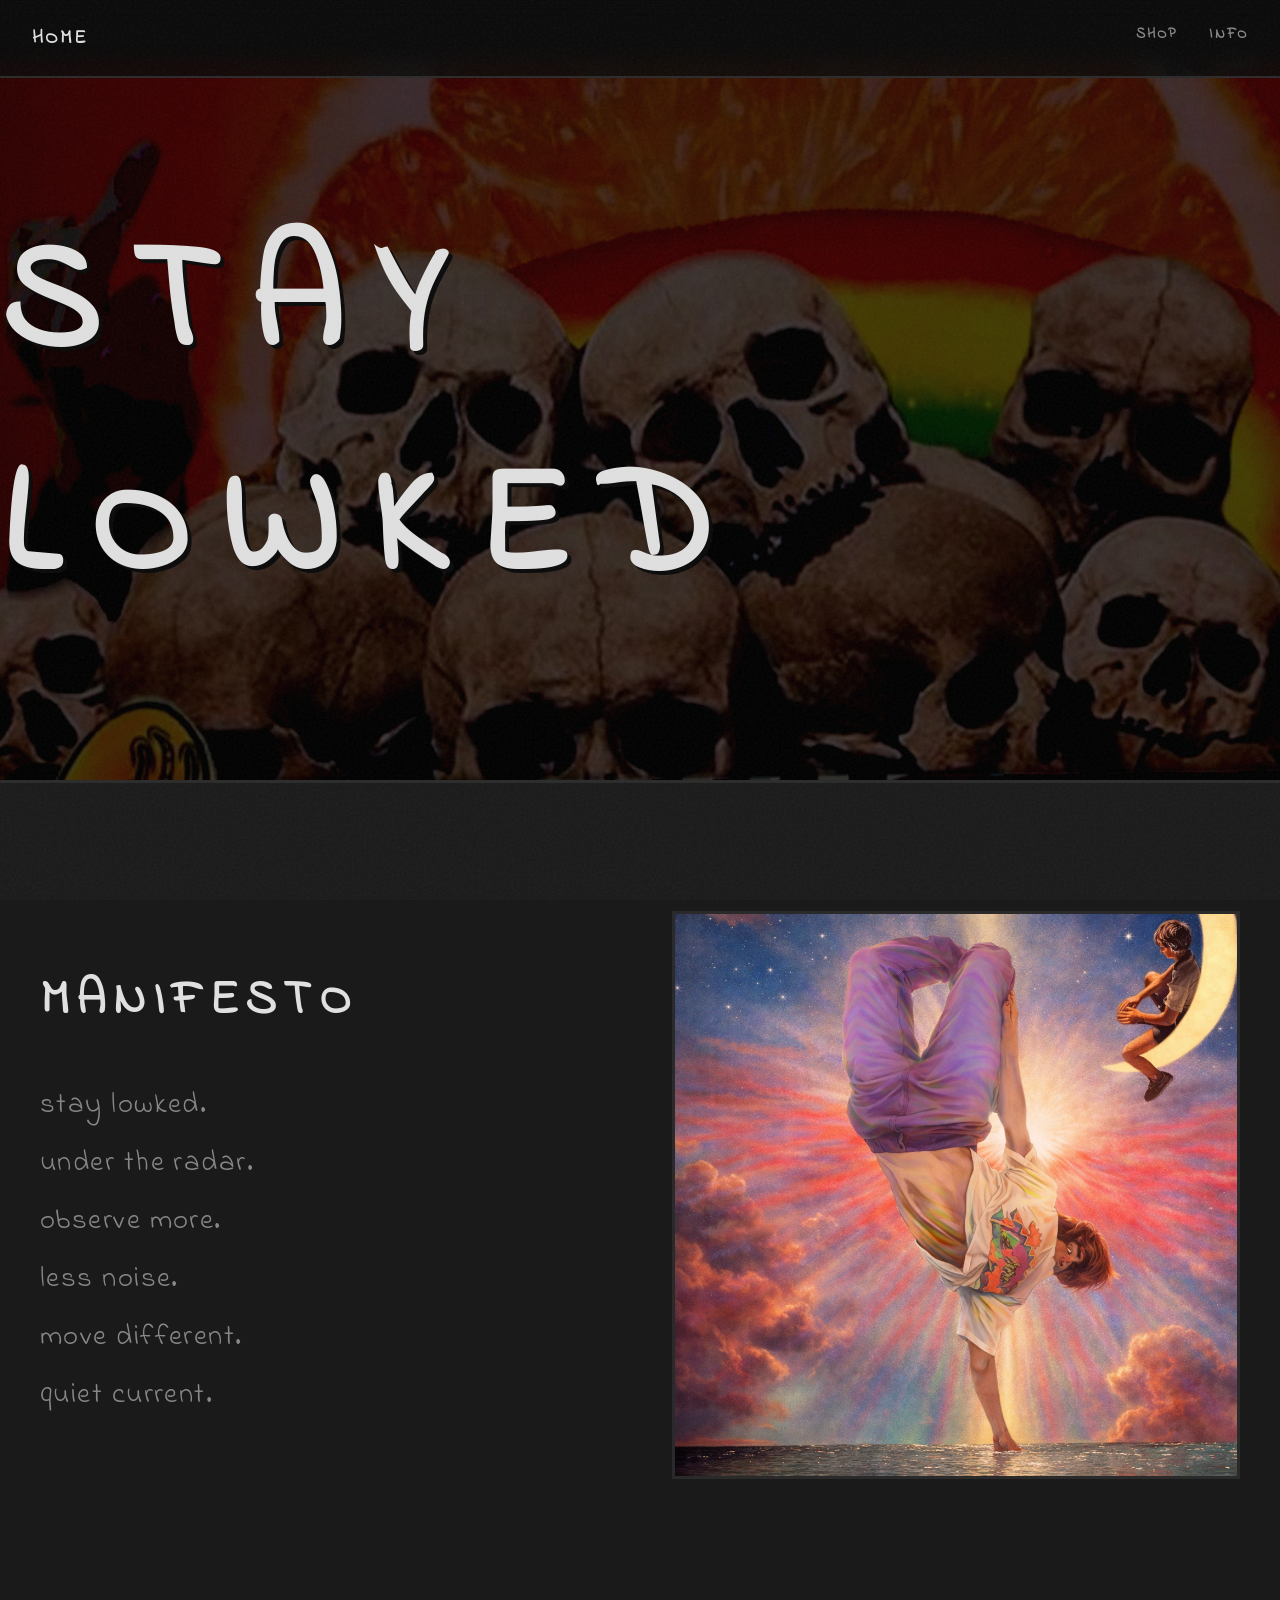
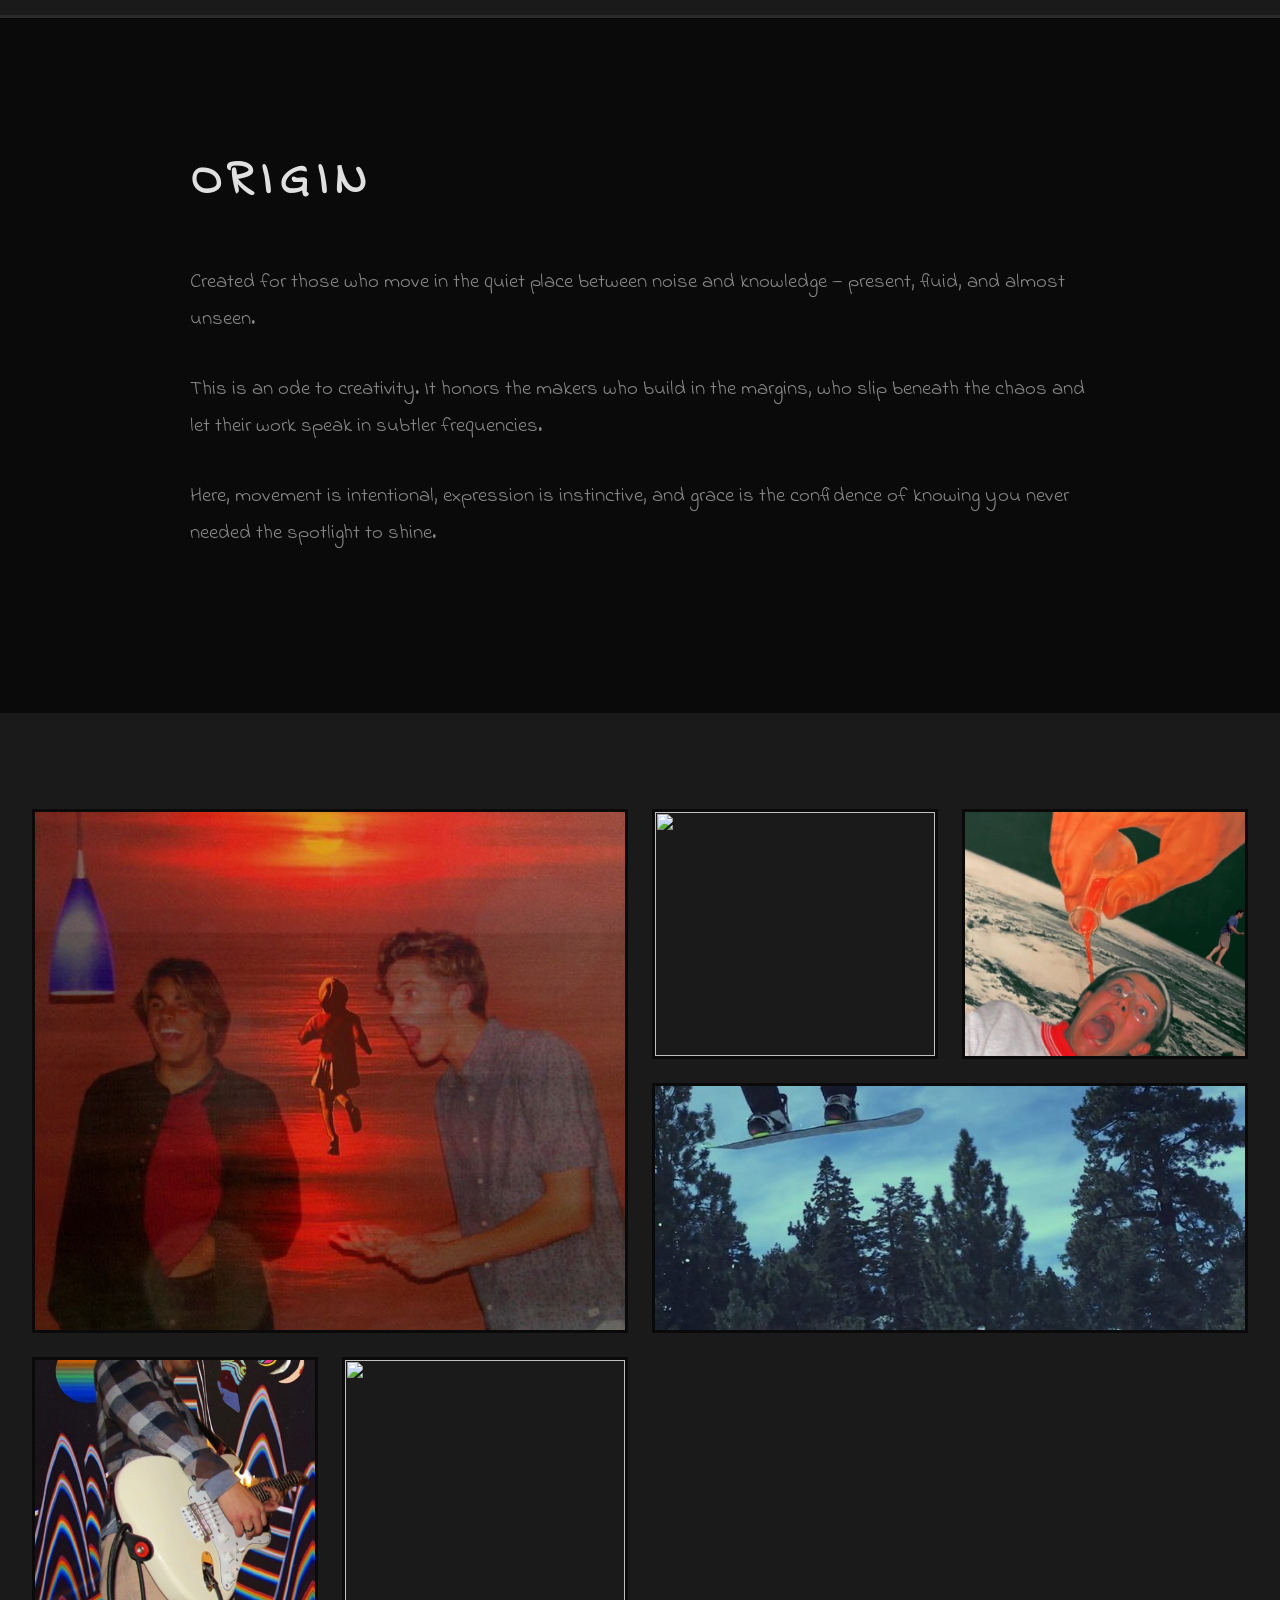
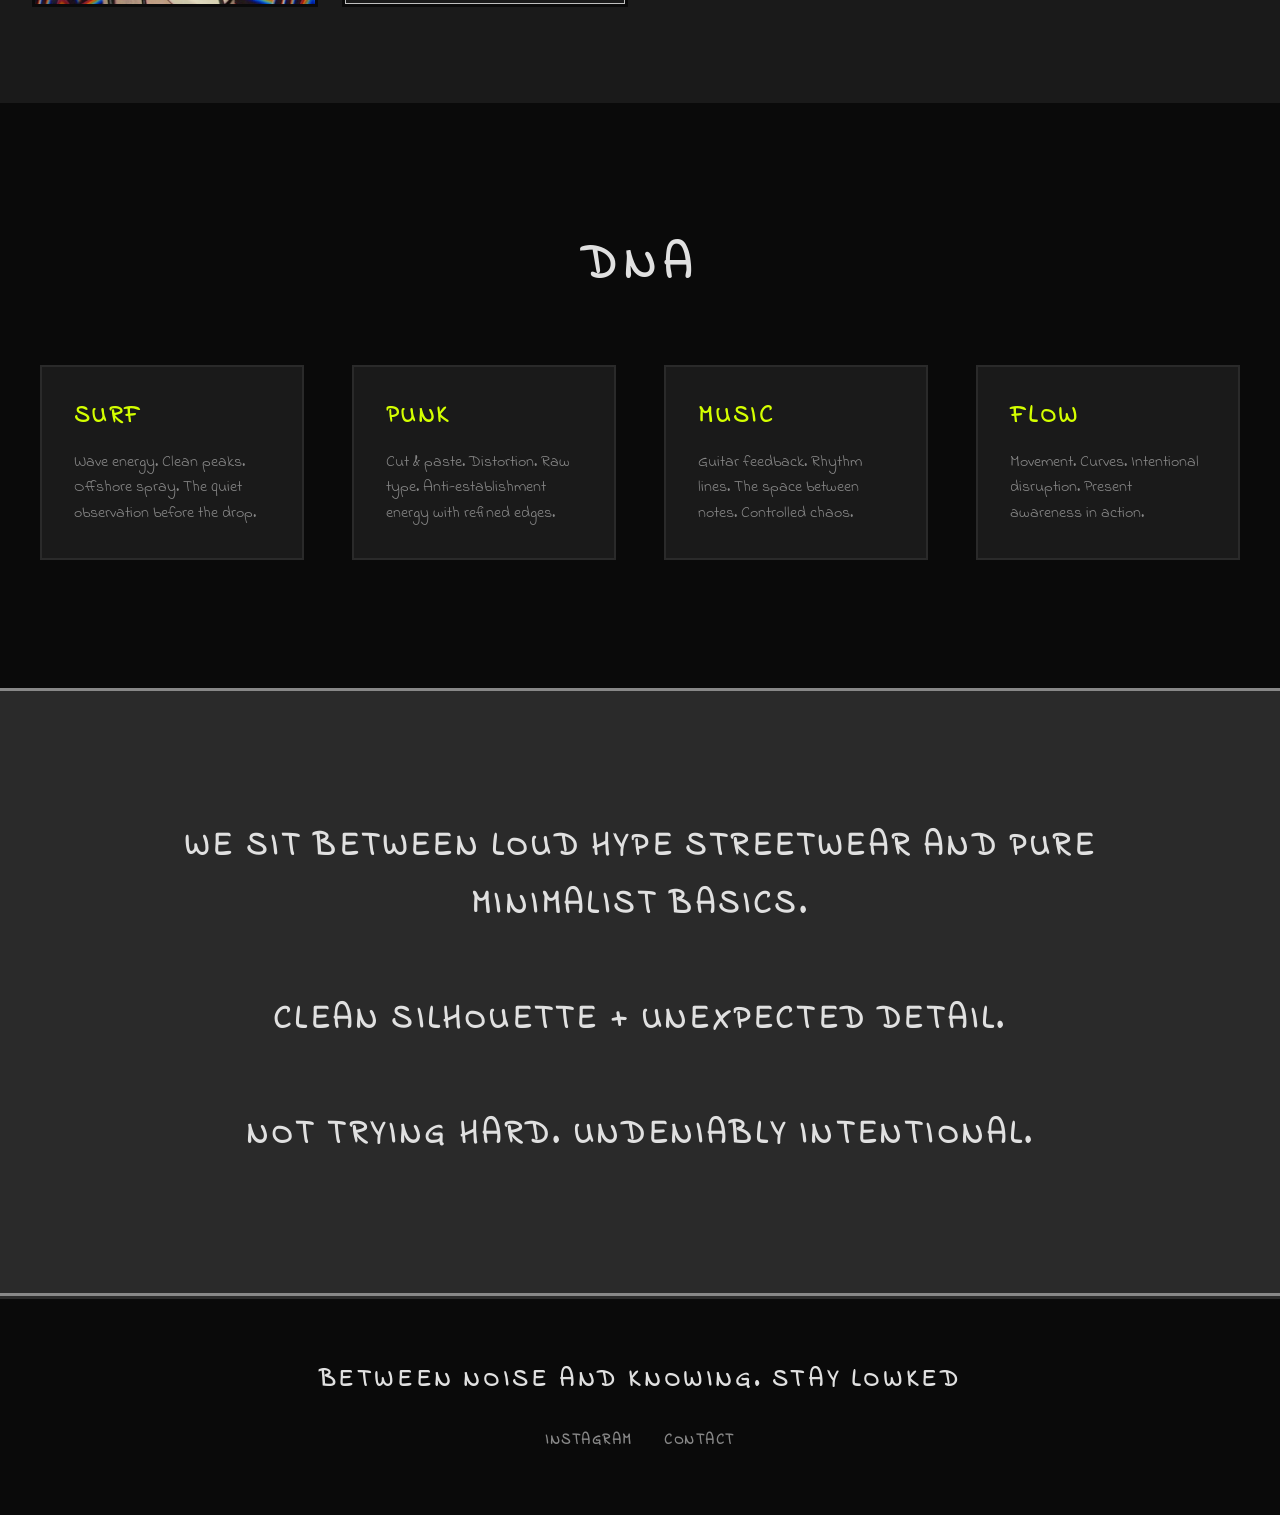
==== about.html @ 25525f2d "your message here" ====
<!DOCTYPE html>
<html lang="en">
<head>
    <meta charset="UTF-8">
    <meta name="viewport" content="width=device-width, initial-scale=1.0">
    <title>INFO | SLIGHTLY LOWKED</title>
    <link rel="stylesheet" href="style.css">
</head>
<body class="dark">
    <div class="noise"></div>

    <!-- Nav -->
    <nav class="nav-brutal">
        <a href="index.html" class="nav-home">HOME</a>
        <div class="nav-links-brutal">
            <a href="shop.html">SHOP</a>
            <a href="about.html">INFO</a>
        </div>
    </nav>

    <!-- About Hero with Graphics -->
    <section class="about-hero-brutal">
        <div class="about-graphic-layer">
            <img src="images/SLIGHTLYLOWKEDSTICKER.jpg" alt="">
        </div>
        <div class="about-hero-text">
            <h1>STAY LOWKED</h1>
        </div>
    </section>

    <!-- Manifesto Section -->
    <section class="manifesto-brutal">
        <div class="manifesto-grid">
            <div class="manifesto-text">
                <h2>MANIFESTO</h2>
                <div class="manifesto-lines">
                    <p>stay lowked.</p>
                    <p>under the radar.</p>
                    <p>observe more.</p>
                    <p>less noise.</p>
                    <p>move different.</p>
                    <p>quiet current.</p>
                </div>
            </div>
            <div class="manifesto-graphic">
                <img src="images/lowked_graphic2.png" alt="">
            </div>
        </div>
    </section>

    <!-- Origin Story -->
    <section class="origin-brutal">
        <div class="origin-content">
            <h2>ORIGIN</h2>
            <p>Created for those who move in the quiet place between noise and knowledge — present, fluid, and almost unseen.</p>
            <p>This is an ode to creativity. It honors the makers who build in the margins, who slip beneath the chaos and let their work speak in subtler frequencies.</p>
            <p>Here, movement is intentional, expression is instinctive, and grace is the confidence of knowing you never needed the spotlight to shine.</p>
        </div>
    </section>

    <!-- Collage Chaos -->
    <section class="collage-chaos">
        <div class="collage-brutal-grid">
            <div class="collage-brutal-item large">
                <img src="images/LOWKED_Graphic3.jpg" alt="">
            </div>
            <div class="collage-brutal-item">
                <img src="images/LOWKED_graphic4_.jpg" alt="">
            </div>
            <div class="collage-brutal-item">
                <img src="images/LOWKED_graphic5.png" alt="">
            </div>
            <div class="collage-brutal-item wide">
                <img src="images/LOWKED_graphic6.jpg" alt="">
            </div>
            <div class="collage-brutal-item">
                <img src="images/LOWKED_graphic7.jpg" alt="">
            </div>
            <div class="collage-brutal-item">
                <img src="images/LOWKED_graphic1_5.png" alt="">
            </div>
        </div>
    </section>

    <!-- DNA Section -->
    <section class="dna-brutal">
        <div class="dna-content">
            <h2>DNA</h2>
            <div class="dna-grid">
                <div class="dna-item">
                    <h3>SURF</h3>
                    <p>Wave energy. Clean peaks. Offshore spray. The quiet observation before the drop.</p>
                </div>
                <div class="dna-item">
                    <h3>PUNK</h3>
                    <p>Cut & paste. Distortion. Raw type. Anti-establishment energy with refined edges.</p>
                </div>
                <div class="dna-item">
                    <h3>MUSIC</h3>
                    <p>Guitar feedback. Rhythm lines. The space between notes. Controlled chaos.</p>
                </div>
                <div class="dna-item">
                    <h3>FLOW</h3>
                    <p>Movement. Curves. Intentional disruption. Present awareness in action.</p>
                </div>
            </div>
        </div>
    </section>

    <!-- Positioning -->
    <section class="positioning-brutal">
        <div class="positioning-content">
            <p class="positioning-statement">
                WE SIT BETWEEN LOUD HYPE STREETWEAR AND PURE MINIMALIST BASICS.<br><br>
                CLEAN SILHOUETTE + UNEXPECTED DETAIL.<br><br>
                NOT TRYING HARD. UNDENIABLY INTENTIONAL.
            </p>
        </div>
    </section>

    <!-- Footer -->
    <footer class="footer-brutal">
        <div class="footer-brutal-content">
            <p>BETWEEN NOISE AND KNOWING. STAY LOWKED</p>
            <div class="footer-links-brutal">
                <a href="https://www.instagram.com/slightly_lowked__/" target="_blank" rel="noopener noreferrer">INSTAGRAM</a>
                <a href="#">CONTACT</a>
            </div>
        </div>
    </footer>
</body>
</html>
---- style.css ----
/* Handwritten font from Google Fonts */
@import url('https://fonts.googleapis.com/css2?family=Indie+Flower&display=swap');

/* BRUTAL RESET */
* {
    margin: 0;
    padding: 0;
    box-sizing: border-box;
}

:root {
    --black: #0a0a0a;
    --dark-gray: #1a1a1a;
    --mid-gray: #2a2a2a;
    --light-gray: #888;
    --off-white: #e0e0e0;
    --burnt-orange: #b7410e;
    --acid: #d4ff00;
    --blood: #ff0040;
    --electric: #00fff0;
}

body {
    font-family: 'Indie Flower', cursive;
    background: var(--black);
    color: var(--off-white);
    overflow-x: hidden;
}

a {
    transition: color 0.2s ease;
}
a:hover {
    color: var(--acid);
}

/* Highlight effect on hover for all text */
body * {
    transition: color 0.2s ease;
}
body *:hover {
    color: var(--acid);
}

/* NOISE OVERLAY */
.noise {
    position: fixed;
    top: 0;
    left: 0;
    width: 100%;
    height: 100%;
    background-image: url("data:image/svg+xml,%3Csvg viewBox='0 0 400 400' xmlns='http://www.w3.org/2000/svg'%3E%3Cfilter id='noiseFilter'%3E%3CfeTurbulence type='fractalNoise' baseFrequency='0.9' numOctaves='4' stitchTiles='stitch'/%3E%3C/filter%3E%3Crect width='100%25' height='100%25' filter='url(%23noiseFilter)'/%3E%3C/svg%3E");
    opacity: 0.05;
    pointer-events: none;
    z-index: 9999;
}

/* CHAOS GRAPHICS BACKGROUND */
.chaos-bg {
    position: fixed;
    top: 0;
    left: 0;
    width: 100%;
    height: 100%;
    pointer-events: none;
    z-index: 0;
    opacity: 0.15;
}

.chaos-graphic {
    position: absolute;
    opacity: 0.3;
    filter: blur(2px);
    mix-blend-mode: screen;
}

.chaos-1 {
    top: 10%;
    left: -10%;
    width: 400px;
    transform: rotate(-15deg);
}

.chaos-2 {
    bottom: 20%;
    right: -5%;
    width: 350px;
    transform: rotate(25deg);
}

.chaos-3 {
    top: 50%;
    left: 50%;
    width: 300px;
    transform: translate(-50%, -50%) rotate(10deg);
}

/* NAV BRUTAL */
.nav-brutal {
    position: fixed;
    top: 0;
    left: 0;
    width: 100%;
    padding: 1.5rem 2rem;
    display: flex;
    justify-content: space-between;
    z-index: 1000;
    background: rgba(10, 10, 10, 0.8);
    backdrop-filter: blur(10px);
    border-bottom: 2px solid var(--mid-gray);
}

.nav-home {
    font-size: 1.2rem;
    font-weight: 900;
    letter-spacing: 0.1em;
    color: var(--off-white);
    text-decoration: none;
}

.nav-links-brutal {
    display: flex;
    gap: 2rem;
}

.nav-links-brutal a {
    color: var(--light-gray);
    text-decoration: none;
    font-size: 0.9rem;
    letter-spacing: 0.15em;
    font-weight: 700;
    transition: color 0.3s;
}

.nav-links-brutal a:hover {
    color: var(--acid);
}

/* HERO BRUTAL */
.hero-brutal {
    min-height: 100vh;
    display: flex;
    flex-direction: column;
    align-items: center;
    justify-content: center;
    position: relative;
    z-index: 1;
    padding: 2rem;
}

.logo-massive {
    width: 100%;
    max-width: 800px;
    margin-bottom: 0;
    animation: glitchLogo 5s infinite;
}

.logo-massive img {
    width: 100%;
    transform: scale(0.6);
    transform-origin: center top;
    filter: drop-shadow(0 0 20px rgba(255, 220, 80, 0.5))
            drop-shadow(0 0 50px rgba(255, 220, 80, 0.35))
            drop-shadow(0 0 80px rgba(255, 220, 80, 0.2));
}

/* Collection trigger: title + spinning sticker (both clickable) */
.collection-trigger-wrap {
    display: flex;
    flex-direction: column;
    align-items: center;
    padding: 0.25rem 0 2rem;
    z-index: 1;
    position: relative;
}

.collection-link {
    font-size: clamp(2rem, 6vw, 4rem);
    font-weight: 900;
    letter-spacing: 0.2em;
    text-decoration: none;
    margin-bottom: 4.5rem;
    cursor: pointer;
    color: var(--off-white);
}
.collection-link:hover {
    color: var(--acid);
}

.sticker-spin-wrap {
    display: flex;
    justify-content: center;
    align-items: center;
    padding: 0;
    perspective: 800px;
    text-decoration: none;
    cursor: pointer;
}

.sticker-spin {
    width: 216px;
    height: auto;
    border-radius: 8px;
    box-shadow: 0 10px 40px rgba(0, 0, 0, 0.4);
    animation: spin3d 12s linear infinite;
    transform-style: preserve-3d;
}

@keyframes spin3d {
    0% {
        transform: rotateY(0deg) rotateX(5deg);
    }
    100% {
        transform: rotateY(360deg) rotateX(5deg);
    }
}

.logo-secondary {
    width: 100%;
    max-width: 600px;
    margin-bottom: 2rem;
    margin-top: -4rem;
}

.logo-secondary img {
    width: 100%;
    filter: drop-shadow(0 0 15px rgba(100, 255, 120, 0.5))
            drop-shadow(0 0 40px rgba(100, 255, 120, 0.35))
            drop-shadow(0 0 60px rgba(100, 255, 120, 0.2));
    animation: glowCycleSecondary 12s ease-in-out infinite 0.4s;
}

@keyframes glowCycle {
    0%, 100% {
        filter: drop-shadow(0 0 25px rgba(100, 255, 120, 0.55))
                drop-shadow(0 0 55px rgba(100, 255, 120, 0.4))
                drop-shadow(0 0 90px rgba(100, 255, 120, 0.25));
    }
    20% {
        filter: drop-shadow(0 0 25px rgba(255, 180, 50, 0.55))
                drop-shadow(0 0 55px rgba(255, 180, 50, 0.4))
                drop-shadow(0 0 90px rgba(255, 180, 50, 0.25));
    }
    40% {
        filter: drop-shadow(0 0 25px rgba(180, 100, 255, 0.55))
                drop-shadow(0 0 55px rgba(180, 100, 255, 0.4))
                drop-shadow(0 0 90px rgba(180, 100, 255, 0.25));
    }
    60% {
        filter: drop-shadow(0 0 25px rgba(255, 80, 80, 0.55))
                drop-shadow(0 0 55px rgba(255, 80, 80, 0.4))
                drop-shadow(0 0 90px rgba(255, 80, 80, 0.25));
    }
    80% {
        filter: drop-shadow(0 0 25px rgba(80, 150, 255, 0.55))
                drop-shadow(0 0 55px rgba(80, 150, 255, 0.4))
                drop-shadow(0 0 90px rgba(80, 150, 255, 0.25));
    }
}

@keyframes glowCycleSecondary {
    0%, 100% {
        filter: drop-shadow(0 0 18px rgba(100, 255, 120, 0.55))
                drop-shadow(0 0 45px rgba(100, 255, 120, 0.4))
                drop-shadow(0 0 70px rgba(100, 255, 120, 0.25));
    }
    20% {
        filter: drop-shadow(0 0 18px rgba(255, 180, 50, 0.55))
                drop-shadow(0 0 45px rgba(255, 180, 50, 0.4))
                drop-shadow(0 0 70px rgba(255, 180, 50, 0.25));
    }
    40% {
        filter: drop-shadow(0 0 18px rgba(180, 100, 255, 0.55))
                drop-shadow(0 0 45px rgba(180, 100, 255, 0.4))
                drop-shadow(0 0 70px rgba(180, 100, 255, 0.25));
    }
    60% {
        filter: drop-shadow(0 0 18px rgba(255, 80, 80, 0.55))
                drop-shadow(0 0 45px rgba(255, 80, 80, 0.4))
                drop-shadow(0 0 70px rgba(255, 80, 80, 0.25));
    }
    80% {
        filter: drop-shadow(0 0 18px rgba(80, 150, 255, 0.55))
                drop-shadow(0 0 45px rgba(80, 150, 255, 0.4))
                drop-shadow(0 0 70px rgba(80, 150, 255, 0.25));
    }
}

@keyframes glitchLogo {
    0%, 90%, 100% { transform: translate(0); }
    91% { transform: translate(-5px, 2px); }
    92% { transform: translate(3px, -2px); }
    93% { transform: translate(0); }
}

.tagline-brutal {
    font-size: clamp(2rem, 6vw, 4rem);
    font-weight: 900;
    letter-spacing: 0.2em;
    text-align: center;
}

.glitch {
    position: relative;
    display: inline-block;
    color: var(--off-white);
    animation: glitch 3s infinite;
}

.glitch::before,
.glitch::after {
    content: attr(data-text);
    position: absolute;
    top: 0;
    left: 0;
    width: 100%;
    height: 100%;
}

.glitch::before {
    left: 2px;
    text-shadow: -2px 0 var(--blood);
    clip: rect(24px, 550px, 90px, 0);
    animation: glitch-anim 2s infinite linear alternate-reverse;
}

.glitch::after {
    left: -2px;
    text-shadow: -2px 0 var(--electric);
    clip: rect(85px, 550px, 140px, 0);
    animation: glitch-anim 3s infinite linear alternate-reverse;
}

@keyframes glitch {
    0%, 90%, 100% { transform: none; }
    91% { transform: skew(-0.5deg); }
    92% { transform: skew(0.8deg); }
}

@keyframes glitch-anim {
    0% { clip: rect(10px, 9999px, 31px, 0); }
    20% { clip: rect(70px, 9999px, 71px, 0); }
    40% { clip: rect(30px, 9999px, 90px, 0); }
    60% { clip: rect(50px, 9999px, 20px, 0); }
    80% { clip: rect(80px, 9999px, 40px, 0); }
    100% { clip: rect(60px, 9999px, 80px, 0); }
}

/* PRODUCTS CHAOS */
.products-chaos {
    padding: 6rem 2rem;
    max-width: 1200px;
    margin: 0 auto;
    position: relative;
    z-index: 1;
}

.section-brutal {
    font-size: 4rem;
    text-align: center;
    margin-bottom: 4rem;
    letter-spacing: 0.2em;
    font-weight: 900;
    text-transform: uppercase;
    color: var(--off-white);
}

.grid-broken {
    display: grid;
    grid-template-columns: repeat(3, 1fr);
    grid-auto-rows: 300px;
    gap: 2rem;
}

.product-brutal {
    text-decoration: none;
    border: 3px solid var(--mid-gray);
    background: var(--dark-gray);
    transition: all 0.3s;
    position: relative;
    overflow: hidden;
}

.product-brutal:hover {
    border-color: var(--acid);
    transform: translate(-4px, -4px);
    box-shadow: 8px 8px 0 var(--acid);
}

.product-placeholder {
    width: 100%;
    height: 70%;
    background: var(--mid-gray);
    display: flex;
    align-items: center;
    justify-content: center;
    position: relative;
    overflow: hidden;
}

.product-placeholder.tall {
    height: 80%;
}

.placeholder-shape {
    width: 60%;
    height: 70%;
    background: var(--light-gray);
    opacity: 0.3;
}

.placeholder-shape.tee {
    clip-path: polygon(20% 0, 80% 0, 100% 30%, 100% 100%, 0 100%, 0 30%);
}

.placeholder-shape.hoodie {
    clip-path: polygon(15% 0, 85% 0, 95% 20%, 100% 100%, 0 100%, 5% 20%);
}

.placeholder-shape.beanie {
    border-radius: 50% 50% 40% 40%;
}

.placeholder-shape.socks {
    clip-path: polygon(30% 0, 70% 0, 60% 100%, 40% 100%);
}

.product-label {
    padding: 1rem;
    display: flex;
    flex-direction: column;
    gap: 0.5rem;
}

.product-label span:first-child {
    font-size: 0.9rem;
    font-weight: 700;
    letter-spacing: 0.1em;
    color: var(--off-white);
}

.price-brutal {
    font-size: 1.2rem;
    color: var(--acid);
    font-weight: 900;
}

/* STATEMENT BRUTAL */
.statement-brutal {
    padding: 8rem 2rem;
    background: var(--dark-gray);
    border-top: 3px solid var(--mid-gray);
    border-bottom: 3px solid var(--mid-gray);
    position: relative;
    z-index: 1;
}

.statement-content-brutal {
    max-width: 800px;
    margin: 0 auto;
    text-align: center;
}

.statement-content-brutal p {
    font-size: clamp(1.2rem, 3vw, 2rem);
    line-height: 1.6;
    letter-spacing: 0.05em;
    font-weight: 700;
    color: var(--off-white);
}

/* FOOTER BRUTAL */
.footer-brutal {
    padding: 4rem 2rem;
    background: var(--black);
    border-top: 3px solid var(--mid-gray);
    position: relative;
    z-index: 1;
}

/* Shop footer: buddha image faded into dark background */
.footer-shop {
    background-image: linear-gradient(rgba(10, 10, 10, 0.9), rgba(10, 10, 10, 0.9)), url("images/buddha.jpg");
    background-size: cover;
    background-position: center;
    background-repeat: no-repeat;
}

/* Home footer: guitarman1 image faded into dark background (90% dark) */
.footer-home {
    position: relative;
    overflow: hidden;
}

.footer-home-bg {
    position: absolute;
    inset: 0;
    z-index: 0;
}

.footer-home-img {
    width: 100%;
    height: 100%;
    object-fit: cover;
    object-position: center 35%;
    filter: drop-shadow(0 0 50px rgba(212, 255, 0, 0.35))
            drop-shadow(0 0 100px rgba(212, 255, 0, 0.2));
}

.footer-home-overlay {
    position: absolute;
    inset: 0;
    background: rgba(10, 10, 10, 0.9);
    z-index: 1;
}

.footer-home .footer-brutal-content {
    position: relative;
    z-index: 2;
}

.footer-brutal-content {
    max-width: 1200px;
    margin: 0 auto;
    text-align: center;
}

.footer-brutal-content p {
    font-size: 1.5rem;
    font-weight: 900;
    letter-spacing: 0.15em;
    margin-bottom: 2rem;
}

.footer-brutal-content p.footer-tagline-line {
    margin-top: -1.5rem;
    margin-bottom: 2rem;
}

.footer-links-brutal {
    display: flex;
    gap: 2rem;
    justify-content: center;
}

.footer-links-brutal a {
    color: var(--light-gray);
    text-decoration: none;
    font-size: 0.9rem;
    letter-spacing: 0.1em;
    font-weight: 700;
    transition: color 0.3s;
}

.footer-links-brutal a:hover {
    color: var(--acid);
}

/* RESPONSIVE */
@media (max-width: 768px) {
    .grid-broken {
        grid-template-columns: 1fr;
        grid-auto-rows: 300px;
    }

    .product-brutal {
        grid-column: 1 !important;
        grid-row: auto !important;
    }

    .chaos-graphic {
        width: 200px !important;
    }

    .nav-brutal {
        padding: 1rem;
    }

    .section-brutal {
        font-size: 2.5rem;
    }
}/* SHOP PAGE STYLES */
.shop-brutal-header {
    padding: 12rem 2rem 4rem;
    text-align: center;
    position: relative;
    z-index: 1;
}

.shop-brutal-header h1 {
    font-size: clamp(3rem, 8vw, 6rem);
    font-weight: 900;
    letter-spacing: 0.15em;
    margin-bottom: 3rem;
}

.filters-brutal {
    display: flex;
    gap: 1rem;
    justify-content: center;
    flex-wrap: wrap;
}

.filter-brutal {
    padding: 1rem 2rem;
    background: var(--dark-gray);
    border: 2px solid var(--mid-gray);
    color: var(--light-gray);
    font-family: 'Indie Flower', cursive;
    font-size: 0.85rem;
    font-weight: 700;
    letter-spacing: 0.15em;
    cursor: pointer;
    transition: all 0.3s;
}

.filter-brutal:hover,
.filter-brutal.active {
    background: var(--black);
    border-color: var(--acid);
    color: var(--acid);
}

.shop-products {
    padding: 4rem 2rem 6rem;
    max-width: 1400px;
    margin: 0 auto;
    position: relative;
    z-index: 1;
}

.grid-brutal-shop {
    display: grid;
    grid-template-columns: repeat(auto-fill, minmax(280px, 1fr));
    gap: 2rem;
}

.coming-soon-banner {
    padding: 3rem 2rem;
    background: var(--mid-gray);
    text-align: center;
    border-top: 3px solid var(--light-gray);
    border-bottom: 3px solid var(--light-gray);
    position: relative;
    z-index: 1;
}

.coming-soon-banner p {
    font-size: 1.5rem;
    font-weight: 900;
    letter-spacing: 0.2em;
    color: var(--acid);
}/* ABOUT PAGE STYLES */
.about-hero-brutal {
    min-height: 80vh;
    position: relative;
    display: flex;
    align-items: center;
    justify-content: center;
    overflow: hidden;
    margin-top: 60px;
}

.about-graphic-layer {
    position: absolute;
    top: 0;
    left: 0;
    width: 100%;
    height: 100%;
}

.about-graphic-layer img {
    width: 100%;
    height: 100%;
    object-fit: cover;
    filter: brightness(0.3) contrast(1.2);
}

.about-hero-text {
    position: relative;
    z-index: 2;
}

.about-hero-text h1 {
    font-size: clamp(4rem, 12vw, 10rem);
    font-weight: 900;
    letter-spacing: 0.2em;
    color: var(--off-white);
    text-shadow: 4px 4px 0 var(--black);
}

.manifesto-brutal {
    padding: 8rem 2rem;
    background: var(--dark-gray);
    border-top: 3px solid var(--mid-gray);
    border-bottom: 3px solid var(--mid-gray);
}

.manifesto-grid {
    max-width: 1200px;
    margin: 0 auto;
    display: grid;
    grid-template-columns: 1fr 1fr;
    gap: 4rem;
    align-items: center;
}

.manifesto-text h2 {
    font-size: 3rem;
    margin-bottom: 3rem;
    letter-spacing: 0.15em;
}

.manifesto-lines p {
    font-size: 1.8rem;
    margin-bottom: 1rem;
    letter-spacing: 0.05em;
    font-weight: 300;
    color: var(--light-gray);
}

.manifesto-graphic img {
    width: 100%;
    border: 3px solid var(--mid-gray);
}

.origin-brutal {
    padding: 8rem 2rem;
    background: var(--black);
}

.origin-content {
    max-width: 900px;
    margin: 0 auto;
}

.origin-content h2 {
    font-size: 3rem;
    margin-bottom: 3rem;
    letter-spacing: 0.15em;
}

.origin-content p {
    font-size: 1.3rem;
    line-height: 1.8;
    margin-bottom: 2rem;
    color: var(--light-gray);
}

.collage-chaos {
    padding: 6rem 2rem;
    background: var(--dark-gray);
}

.collage-brutal-grid {
    max-width: 1400px;
    margin: 0 auto;
    display: grid;
    grid-template-columns: repeat(4, 1fr);
    grid-auto-rows: 250px;
    gap: 1.5rem;
}

.collage-brutal-item {
    border: 3px solid var(--black);
    overflow: hidden;
    position: relative;
}

.collage-brutal-item.large {
    grid-column: span 2;
    grid-row: span 2;
}

.collage-brutal-item.wide {
    grid-column: span 2;
}

.collage-brutal-item img {
    width: 100%;
    height: 100%;
    object-fit: cover;
    transition: transform 0.5s;
}

.collage-brutal-item:hover img {
    transform: scale(1.1);
}

.dna-brutal {
    padding: 8rem 2rem;
    background: var(--black);
}

.dna-content {
    max-width: 1200px;
    margin: 0 auto;
}

.dna-content h2 {
    font-size: 3rem;
    margin-bottom: 4rem;
    letter-spacing: 0.15em;
    text-align: center;
}

.dna-grid {
    display: grid;
    grid-template-columns: repeat(auto-fit, minmax(250px, 1fr));
    gap: 3rem;
}

.dna-item {
    border: 2px solid var(--mid-gray);
    padding: 2rem;
    background: var(--dark-gray);
}

.dna-item h3 {
    font-size: 1.5rem;
    margin-bottom: 1rem;
    letter-spacing: 0.1em;
    color: var(--acid);
}

.dna-item p {
    font-size: 1rem;
    line-height: 1.6;
    color: var(--light-gray);
}

.positioning-brutal {
    padding: 8rem 2rem;
    background: var(--mid-gray);
    border-top: 3px solid var(--light-gray);
    border-bottom: 3px solid var(--light-gray);
}

.positioning-content {
    max-width: 1000px;
    margin: 0 auto;
    text-align: center;
}

.positioning-statement {
    font-size: clamp(1.2rem, 3vw, 2rem);
    line-height: 1.8;
    letter-spacing: 0.1em;
    font-weight: 700;
}

@media (max-width: 768px) {
    .manifesto-grid {
        grid-template-columns: 1fr;
    }

    .collage-brutal-grid {
        grid-template-columns: 1fr;
        grid-auto-rows: 300px;
    }

    .collage-brutal-item.large,
    .collage-brutal-item.wide {
        grid-column: span 1;
        grid-row: span 1;
    }

    .dna-grid {
        grid-template-columns: 1fr;
    }
}/* PRODUCT PAGE STYLES */
.product-detail-brutal {
    max-width: 1400px;
    margin: 12rem auto 6rem;
    padding: 2rem;
    display: grid;
    grid-template-columns: 1fr 1fr;
    gap: 6rem;
}

.product-image-brutal {
    position: sticky;
    top: 100px;
    height: fit-content;
}

.product-placeholder-large {
    width: 100%;
    aspect-ratio: 1;
    background: var(--dark-gray);
    border: 3px solid var(--mid-gray);
    display: flex;
    align-items: center;
    justify-content: center;
}

.product-placeholder-large .placeholder-shape {
    width: 50%;
    height: 60%;
}

.product-info-brutal h1 {
    font-size: clamp(2.5rem, 5vw, 4rem);
    font-weight: 900;
    letter-spacing: 0.1em;
    margin-bottom: 1.5rem;
}

.price-brutal-large {
    font-size: 2.5rem;
    color: var(--acid);
    font-weight: 900;
    margin-bottom: 2rem;
}

.status-banner {
    padding: 1.5rem;
    background: var(--mid-gray);
    border: 2px solid var(--light-gray);
    text-align: center;
    font-weight: 900;
    letter-spacing: 0.15em;
    margin-bottom: 3rem;
    color: var(--acid);
}

.product-description-brutal {
    margin-bottom: 3rem;
}

.product-description-brutal p {
    font-size: 1.1rem;
    line-height: 1.8;
    color: var(--light-gray);
    margin-bottom: 1.5rem;
}

.size-selector-brutal {
    margin-bottom: 3rem;
}

.size-selector-brutal label {
    display: block;
    font-weight: 900;
    letter-spacing: 0.15em;
    margin-bottom: 1.5rem;
    font-size: 1.1rem;
}

.size-buttons {
    display: flex;
    gap: 1rem;
}

.size-btn-brutal {
    padding: 1.2rem 2rem;
    background: var(--dark-gray);
    border: 2px solid var(--mid-gray);
    color: var(--light-gray);
    font-family: 'Indie Flower', cursive;
    font-weight: 700;
    font-size: 1rem;
    cursor: pointer;
    transition: all 0.3s;
}

.size-btn-brutal:hover,
.size-btn-brutal.active {
    background: var(--black);
    border-color: var(--acid);
    color: var(--acid);
}

.cta-brutal {
    width: 100%;
    padding: 2rem;
    background: var(--black);
    border: 3px solid var(--acid);
    color: var(--acid);
    font-family: 'Indie Flower', cursive;
    font-size: 1.2rem;
    font-weight: 900;
    letter-spacing: 0.15em;
    cursor: pointer;
    transition: all 0.3s;
    margin-bottom: 3rem;
}

.cta-brutal:hover {
    background: var(--acid);
    color: var(--black);
    transform: translate(-4px, -4px);
    box-shadow: 8px 8px 0 var(--mid-gray);
}

.product-details-list {
    padding: 2rem;
    background: var(--dark-gray);
    border: 2px solid var(--mid-gray);
}

.product-details-list h3 {
    font-size: 1.3rem;
    letter-spacing: 0.1em;
    margin-bottom: 1.5rem;
}

.product-details-list ul {
    list-style: none;
}

.product-details-list li {
    padding: 0.8rem 0;
    border-bottom: 1px solid var(--mid-gray);
    color: var(--light-gray);
    font-size: 0.95rem;
    letter-spacing: 0.05em;
}

.product-details-list li:last-child {
    border-bottom: none;
}

.related-brutal {
    padding: 6rem 2rem;
    background: var(--dark-gray);
    border-top: 3px solid var(--mid-gray);
}

.related-brutal h2 {
    font-size: 3rem;
    text-align: center;
    margin-bottom: 4rem;
    letter-spacing: 0.15em;
}

.related-grid {
    max-width: 1200px;
    margin: 0 auto;
    display: grid;
    grid-template-columns: repeat(auto-fit, minmax(280px, 1fr));
    gap: 2rem;
}

@media (max-width: 768px) {
    .product-detail-brutal {
        grid-template-columns: 1fr;
        margin-top: 8rem;
        gap: 3rem;
    }

    .product-image-brutal {
        position: relative;
        top: 0;
    }

    .size-buttons {
        flex-wrap: wrap;
    }
}
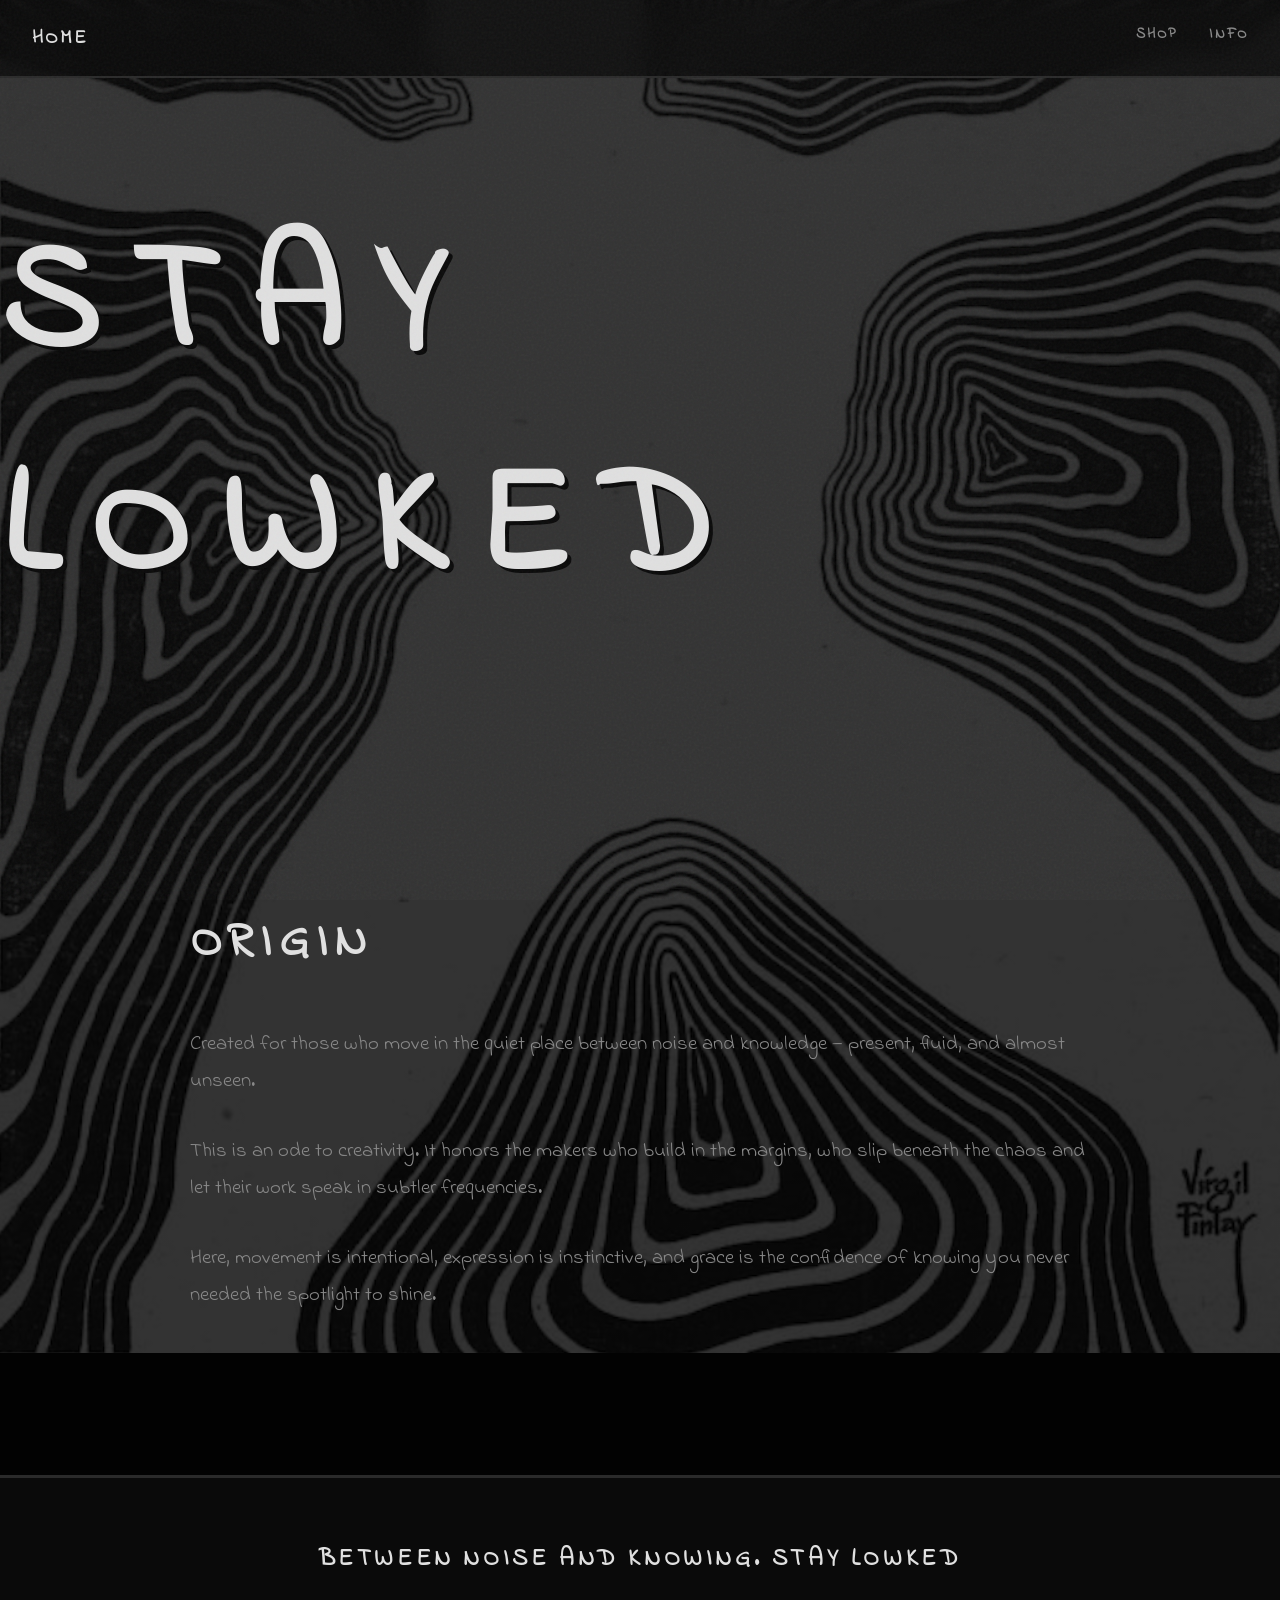
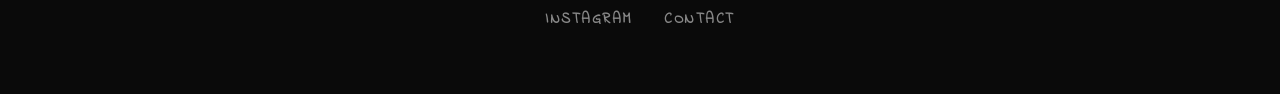
==== commit 99938219: "your message here" ====
--- a/about.html
+++ b/about.html
@@ -6,7 +6,7 @@
     <title>INFO | SLIGHTLY LOWKED</title>
     <link rel="stylesheet" href="style.css">
 </head>
-<body class="dark">
+<body class="dark about-page">
     <div class="noise"></div>
 
     <!-- Nav -->
@@ -18,33 +18,10 @@
         </div>
     </nav>
 
-    <!-- About Hero with Graphics -->
+    <!-- About Hero -->
     <section class="about-hero-brutal">
-        <div class="about-graphic-layer">
-            <img src="images/SLIGHTLYLOWKEDSTICKER.jpg" alt="">
-        </div>
         <div class="about-hero-text">
             <h1>STAY LOWKED</h1>
-        </div>
-    </section>
-
-    <!-- Manifesto Section -->
-    <section class="manifesto-brutal">
-        <div class="manifesto-grid">
-            <div class="manifesto-text">
-                <h2>MANIFESTO</h2>
-                <div class="manifesto-lines">
-                    <p>stay lowked.</p>
-                    <p>under the radar.</p>
-                    <p>observe more.</p>
-                    <p>less noise.</p>
-                    <p>move different.</p>
-                    <p>quiet current.</p>
-                </div>
-            </div>
-            <div class="manifesto-graphic">
-                <img src="images/lowked_graphic2.png" alt="">
-            </div>
         </div>
     </section>
 
@@ -55,66 +32,6 @@
             <p>Created for those who move in the quiet place between noise and knowledge — present, fluid, and almost unseen.</p>
             <p>This is an ode to creativity. It honors the makers who build in the margins, who slip beneath the chaos and let their work speak in subtler frequencies.</p>
             <p>Here, movement is intentional, expression is instinctive, and grace is the confidence of knowing you never needed the spotlight to shine.</p>
-        </div>
-    </section>
-
-    <!-- Collage Chaos -->
-    <section class="collage-chaos">
-        <div class="collage-brutal-grid">
-            <div class="collage-brutal-item large">
-                <img src="images/LOWKED_Graphic3.jpg" alt="">
-            </div>
-            <div class="collage-brutal-item">
-                <img src="images/LOWKED_graphic4_.jpg" alt="">
-            </div>
-            <div class="collage-brutal-item">
-                <img src="images/LOWKED_graphic5.png" alt="">
-            </div>
-            <div class="collage-brutal-item wide">
-                <img src="images/LOWKED_graphic6.jpg" alt="">
-            </div>
-            <div class="collage-brutal-item">
-                <img src="images/LOWKED_graphic7.jpg" alt="">
-            </div>
-            <div class="collage-brutal-item">
-                <img src="images/LOWKED_graphic1_5.png" alt="">
-            </div>
-        </div>
-    </section>
-
-    <!-- DNA Section -->
-    <section class="dna-brutal">
-        <div class="dna-content">
-            <h2>DNA</h2>
-            <div class="dna-grid">
-                <div class="dna-item">
-                    <h3>SURF</h3>
-                    <p>Wave energy. Clean peaks. Offshore spray. The quiet observation before the drop.</p>
-                </div>
-                <div class="dna-item">
-                    <h3>PUNK</h3>
-                    <p>Cut & paste. Distortion. Raw type. Anti-establishment energy with refined edges.</p>
-                </div>
-                <div class="dna-item">
-                    <h3>MUSIC</h3>
-                    <p>Guitar feedback. Rhythm lines. The space between notes. Controlled chaos.</p>
-                </div>
-                <div class="dna-item">
-                    <h3>FLOW</h3>
-                    <p>Movement. Curves. Intentional disruption. Present awareness in action.</p>
-                </div>
-            </div>
-        </div>
-    </section>
-
-    <!-- Positioning -->
-    <section class="positioning-brutal">
-        <div class="positioning-content">
-            <p class="positioning-statement">
-                WE SIT BETWEEN LOUD HYPE STREETWEAR AND PURE MINIMALIST BASICS.<br><br>
-                CLEAN SILHOUETTE + UNEXPECTED DETAIL.<br><br>
-                NOT TRYING HARD. UNDENIABLY INTENTIONAL.
-            </p>
         </div>
     </section>
 
--- a/style.css
+++ b/style.css
@@ -478,7 +478,16 @@
     z-index: 1;
 }
 
-/* Shop footer: buddha image faded into dark background */
+/* Shop page: buddha image as full-page background */
+body.shop-page {
+    background: linear-gradient(rgba(10, 10, 10, 0.9), rgba(10, 10, 10, 0.9)), var(--black) url("images/buddha.jpg") center / cover no-repeat fixed;
+}
+
+body.shop-page .footer-shop {
+    background: transparent;
+}
+
+/* Shop footer: buddha image faded into dark background (when not full-page) */
 .footer-shop {
     background-image: linear-gradient(rgba(10, 10, 10, 0.9), rgba(10, 10, 10, 0.9)), url("images/buddha.jpg");
     background-size: cover;
@@ -650,7 +659,20 @@
     font-weight: 900;
     letter-spacing: 0.2em;
     color: var(--acid);
-}/* ABOUT PAGE STYLES */
+}
+
+/* About page full-page background */
+body.about-page {
+    background: linear-gradient(rgba(0, 0, 0, 0.8), rgba(0, 0, 0, 0.8)), var(--black) url("images/about-bg.png") center / cover no-repeat fixed;
+}
+
+/* Let the body background show through hero and origin only; footer stays solid */
+body.about-page .about-hero-brutal,
+body.about-page .origin-brutal {
+    background: transparent;
+}
+
+/* ABOUT PAGE STYLES */
 .about-hero-brutal {
     min-height: 80vh;
     position: relative;
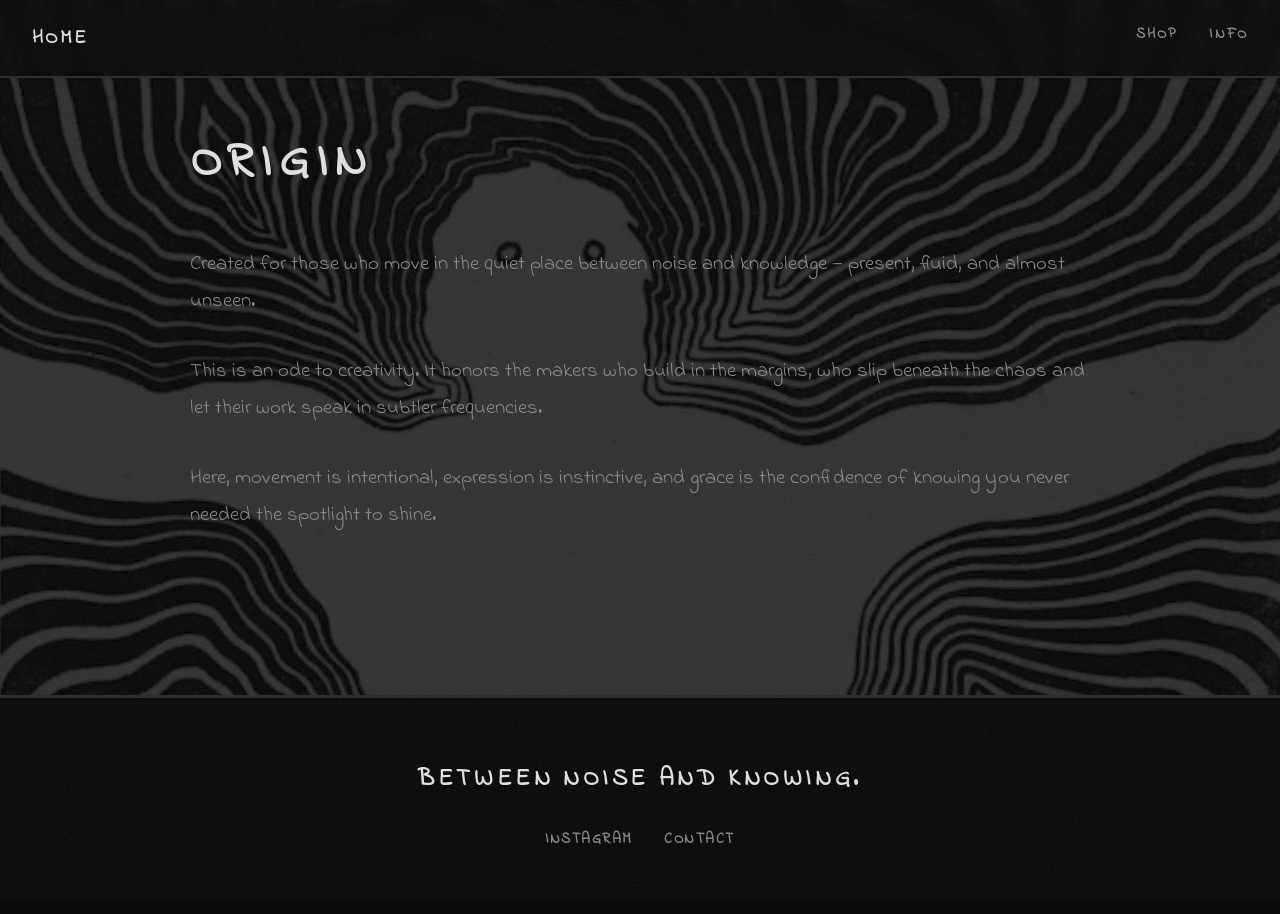
==== commit dcea8093: "your message here" ====
--- a/about.html
+++ b/about.html
@@ -18,13 +18,6 @@
         </div>
     </nav>
 
-    <!-- About Hero -->
-    <section class="about-hero-brutal">
-        <div class="about-hero-text">
-            <h1>STAY LOWKED</h1>
-        </div>
-    </section>
-
     <!-- Origin Story -->
     <section class="origin-brutal">
         <div class="origin-content">
@@ -38,7 +31,7 @@
     <!-- Footer -->
     <footer class="footer-brutal">
         <div class="footer-brutal-content">
-            <p>BETWEEN NOISE AND KNOWING. STAY LOWKED</p>
+            <p>BETWEEN NOISE AND KNOWING.</p>
             <div class="footer-links-brutal">
                 <a href="https://www.instagram.com/slightly_lowked__/" target="_blank" rel="noopener noreferrer">INSTAGRAM</a>
                 <a href="#">CONTACT</a>
--- a/style.css
+++ b/style.css
@@ -110,6 +110,13 @@
     border-bottom: 2px solid var(--mid-gray);
 }
 
+/* Home page: nav blends into chaos/hero background */
+body.home-page .nav-brutal {
+    background: transparent;
+    backdrop-filter: none;
+    border-bottom: none;
+}
+
 .nav-home {
     font-size: 1.2rem;
     font-weight: 900;
@@ -164,6 +171,12 @@
             drop-shadow(0 0 80px rgba(255, 220, 80, 0.2));
 }
 
+@media (max-width: 768px) {
+    .logo-massive img {
+        transform: scale(0.9); /* 50% larger than 0.6 on mobile */
+    }
+}
+
 /* Collection trigger: title + spinning sticker (both clickable) */
 .collection-trigger-wrap {
     display: flex;
@@ -478,16 +491,7 @@
     z-index: 1;
 }
 
-/* Shop page: buddha image as full-page background */
-body.shop-page {
-    background: linear-gradient(rgba(10, 10, 10, 0.9), rgba(10, 10, 10, 0.9)), var(--black) url("images/buddha.jpg") center / cover no-repeat fixed;
-}
-
-body.shop-page .footer-shop {
-    background: transparent;
-}
-
-/* Shop footer: buddha image faded into dark background (when not full-page) */
+/* Shop footer: buddha image faded into dark background */
 .footer-shop {
     background-image: linear-gradient(rgba(10, 10, 10, 0.9), rgba(10, 10, 10, 0.9)), url("images/buddha.jpg");
     background-size: cover;
@@ -663,7 +667,7 @@
 
 /* About page full-page background */
 body.about-page {
-    background: linear-gradient(rgba(0, 0, 0, 0.8), rgba(0, 0, 0, 0.8)), var(--black) url("images/about-bg.png") center / cover no-repeat fixed;
+    background: linear-gradient(rgba(0, 0, 0, 0.8), rgba(0, 0, 0, 0.8)), var(--black) url("images/about-bg.png") center 18% / cover no-repeat fixed;
 }
 
 /* Let the body background show through hero and origin only; footer stays solid */
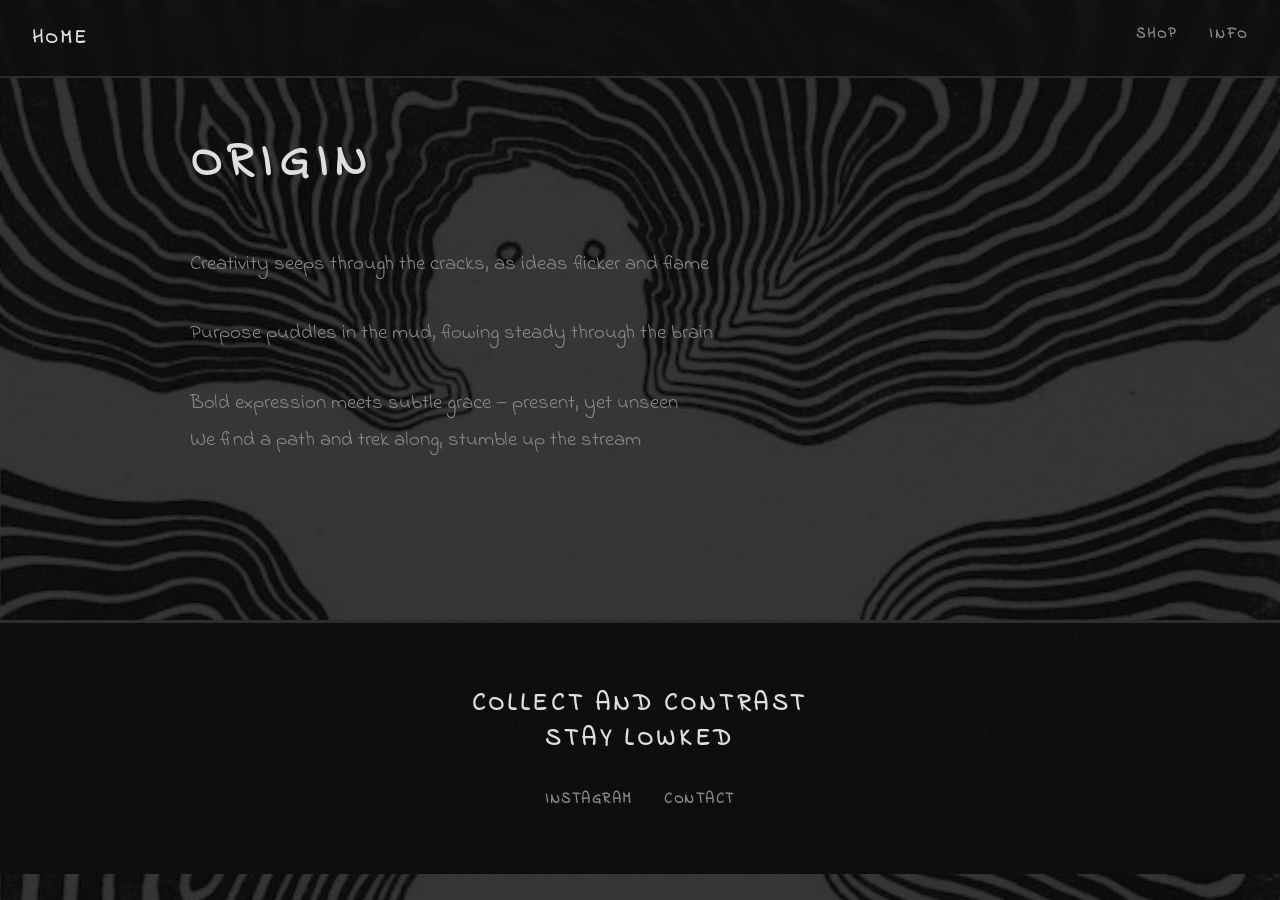
==== commit 3fe3556b: "your message here" ====
--- a/about.html
+++ b/about.html
@@ -22,16 +22,16 @@
     <section class="origin-brutal">
         <div class="origin-content">
             <h2>ORIGIN</h2>
-            <p>Created for those who move in the quiet place between noise and knowledge — present, fluid, and almost unseen.</p>
-            <p>This is an ode to creativity. It honors the makers who build in the margins, who slip beneath the chaos and let their work speak in subtler frequencies.</p>
-            <p>Here, movement is intentional, expression is instinctive, and grace is the confidence of knowing you never needed the spotlight to shine.</p>
+            <p>Creativity seeps through the cracks, as ideas flicker and flame</p>
+            <p>Purpose puddles in the mud, flowing steady through the brain</p>
+            <p>Bold expression meets subtle grace — present, yet unseen<br>We find a path and trek along, stumble up the stream</p>
         </div>
     </section>
 
     <!-- Footer -->
     <footer class="footer-brutal">
         <div class="footer-brutal-content">
-            <p>BETWEEN NOISE AND KNOWING.</p>
+            <p>COLLECT AND CONTRAST<br>STAY LOWKED</p>
             <div class="footer-links-brutal">
                 <a href="https://www.instagram.com/slightly_lowked__/" target="_blank" rel="noopener noreferrer">INSTAGRAM</a>
                 <a href="#">CONTACT</a>
--- a/style.css
+++ b/style.css
@@ -169,6 +169,10 @@
     filter: drop-shadow(0 0 20px rgba(255, 220, 80, 0.5))
             drop-shadow(0 0 50px rgba(255, 220, 80, 0.35))
             drop-shadow(0 0 80px rgba(255, 220, 80, 0.2));
+}
+
+.logo-massive img.logo-under-hero {
+    margin-top: -5rem;
 }
 
 @media (max-width: 768px) {
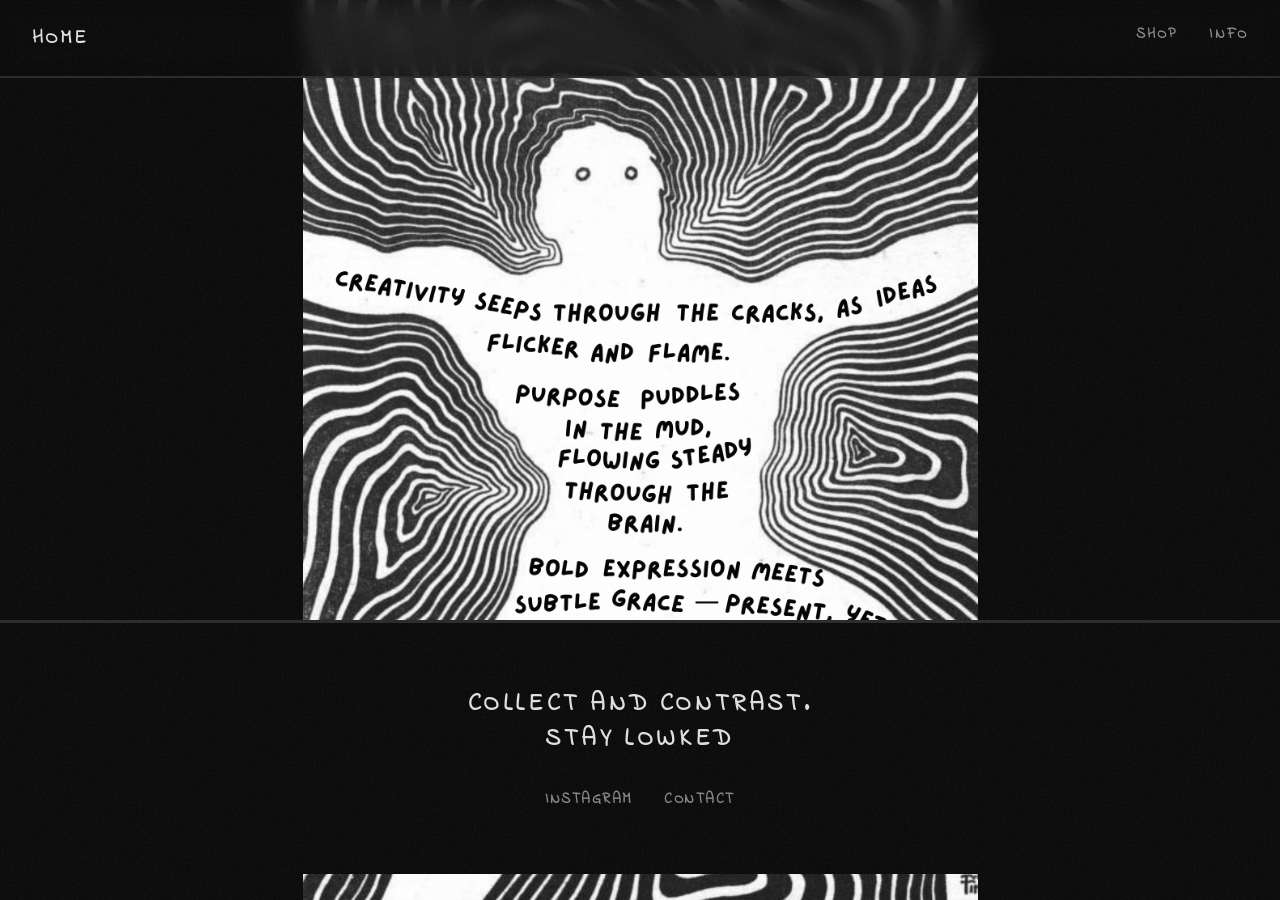
==== commit cbcf6b40: "your message here" ====
--- a/about.html
+++ b/about.html
@@ -18,9 +18,9 @@
         </div>
     </nav>
 
-    <!-- Origin Story -->
-    <section class="origin-brutal">
-        <div class="origin-content">
+    <!-- Origin Story (text hidden, space preserved) -->
+    <section class="origin-brutal" aria-hidden="true">
+        <div class="origin-content origin-content--empty">
             <h2>ORIGIN</h2>
             <p>Creativity seeps through the cracks, as ideas flicker and flame</p>
             <p>Purpose puddles in the mud, flowing steady through the brain</p>
@@ -31,7 +31,7 @@
     <!-- Footer -->
     <footer class="footer-brutal">
         <div class="footer-brutal-content">
-            <p>COLLECT AND CONTRAST<br>STAY LOWKED</p>
+            <p>COLLECT AND CONTRAST.<br>STAY LOWKED</p>
             <div class="footer-links-brutal">
                 <a href="https://www.instagram.com/slightly_lowked__/" target="_blank" rel="noopener noreferrer">INSTAGRAM</a>
                 <a href="#">CONTACT</a>
--- a/style.css
+++ b/style.css
@@ -172,7 +172,7 @@
 }
 
 .logo-massive img.logo-under-hero {
-    margin-top: -5rem;
+    margin-top: -12rem;
 }
 
 @media (max-width: 768px) {
@@ -669,9 +669,14 @@
     color: var(--acid);
 }
 
-/* About page full-page background */
+/* About page full-page background: full brightness, full image visible */
 body.about-page {
-    background: linear-gradient(rgba(0, 0, 0, 0.8), rgba(0, 0, 0, 0.8)), var(--black) url("images/about-bg.png") center 18% / cover no-repeat fixed;
+    background-color: var(--black);
+    background-image: url("images/SLIGHTLY LOWKED (4).png");
+    background-size: contain;
+    background-position: center;
+    background-repeat: no-repeat;
+    background-attachment: fixed;
 }
 
 /* Let the body background show through hero and origin only; footer stays solid */
@@ -775,6 +780,13 @@
     line-height: 1.8;
     margin-bottom: 2rem;
     color: var(--light-gray);
+}
+
+/* Hide origin text but preserve layout space (about page) */
+.origin-content--empty h2,
+.origin-content--empty p {
+    color: transparent;
+    user-select: none;
 }
 
 .collage-chaos {
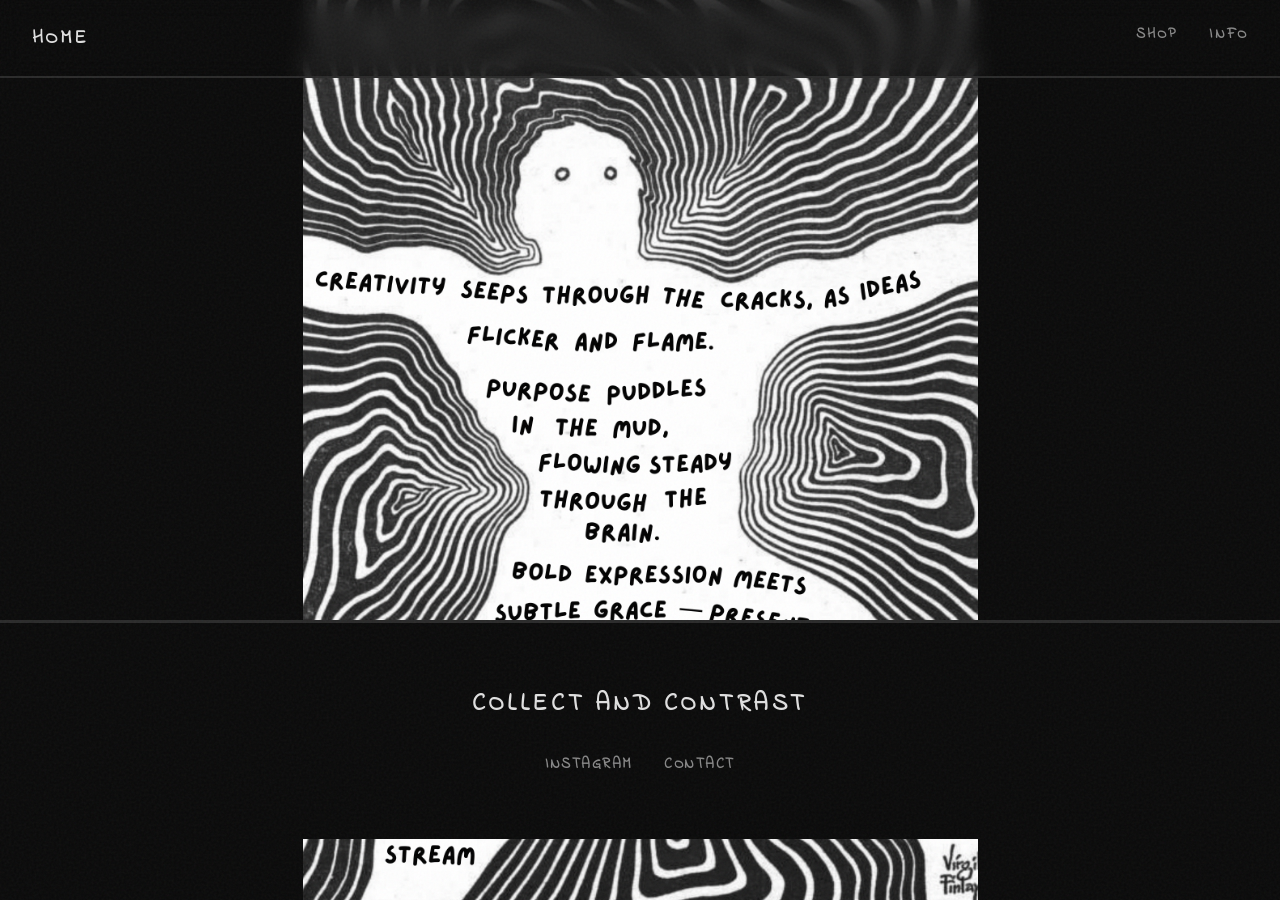
==== commit 5b73839c: "your message here" ====
--- a/about.html
+++ b/about.html
@@ -31,7 +31,7 @@
     <!-- Footer -->
     <footer class="footer-brutal">
         <div class="footer-brutal-content">
-            <p>COLLECT AND CONTRAST.<br>STAY LOWKED</p>
+            <p>COLLECT AND CONTRAST</p>
             <div class="footer-links-brutal">
                 <a href="https://www.instagram.com/slightly_lowked__/" target="_blank" rel="noopener noreferrer">INSTAGRAM</a>
                 <a href="#">CONTACT</a>
--- a/style.css
+++ b/style.css
@@ -15,7 +15,7 @@
     --light-gray: #888;
     --off-white: #e0e0e0;
     --burnt-orange: #b7410e;
-    --acid: #d4ff00;
+    --acid: #ffff00;
     --blood: #ff0040;
     --electric: #00fff0;
 }
@@ -417,6 +417,15 @@
 
 .product-placeholder.tall {
     height: 80%;
+}
+
+.product-placeholder img,
+.product-placeholder-large img {
+    width: 100%;
+    height: 100%;
+    object-fit: contain;
+    object-position: center;
+    display: block;
 }
 
 .placeholder-shape {
@@ -672,11 +681,21 @@
 /* About page full-page background: full brightness, full image visible */
 body.about-page {
     background-color: var(--black);
-    background-image: url("images/SLIGHTLY LOWKED (4).png");
+    background-image: url("images/SLIGHTLY LOWKED (5).png");
     background-size: contain;
     background-position: center;
     background-repeat: no-repeat;
     background-attachment: fixed;
+    min-height: 100svh;
+}
+
+@media (max-width: 768px) {
+    body.about-page {
+        /* iOS/Android often crop fixed backgrounds before first repaint */
+        background-attachment: scroll;
+        background-size: 100% auto;
+        background-position: center top;
+    }
 }
 
 /* Let the body background show through hero and origin only; footer stays solid */
@@ -934,6 +953,11 @@
     display: flex;
     align-items: center;
     justify-content: center;
+    overflow: hidden;
+}
+
+.product-placeholder-large.light-bg {
+    background: #fff;
 }
 
 .product-placeholder-large .placeholder-shape {
@@ -981,6 +1005,10 @@
     margin-bottom: 3rem;
 }
 
+.color-selector-brutal {
+    margin-bottom: 2rem;
+}
+
 .size-selector-brutal label {
     display: block;
     font-weight: 900;
@@ -989,9 +1017,34 @@
     font-size: 1.1rem;
 }
 
+.color-selector-brutal label {
+    display: block;
+    font-weight: 900;
+    letter-spacing: 0.15em;
+    margin-bottom: 1.5rem;
+    font-size: 1.1rem;
+}
+
+.color-buttons {
+    display: flex;
+    gap: 1rem;
+}
+
 .size-buttons {
     display: flex;
     gap: 1rem;
+}
+
+.color-btn-brutal {
+    padding: 1.2rem 2rem;
+    background: var(--dark-gray);
+    border: 2px solid var(--mid-gray);
+    color: var(--light-gray);
+    font-family: 'Indie Flower', cursive;
+    font-weight: 700;
+    font-size: 1rem;
+    cursor: pointer;
+    transition: all 0.3s;
 }
 
 .size-btn-brutal {
@@ -1013,6 +1066,13 @@
     color: var(--acid);
 }
 
+.color-btn-brutal:hover,
+.color-btn-brutal.active {
+    background: var(--black);
+    border-color: var(--acid);
+    color: var(--acid);
+}
+
 .cta-brutal {
     width: 100%;
     padding: 2rem;
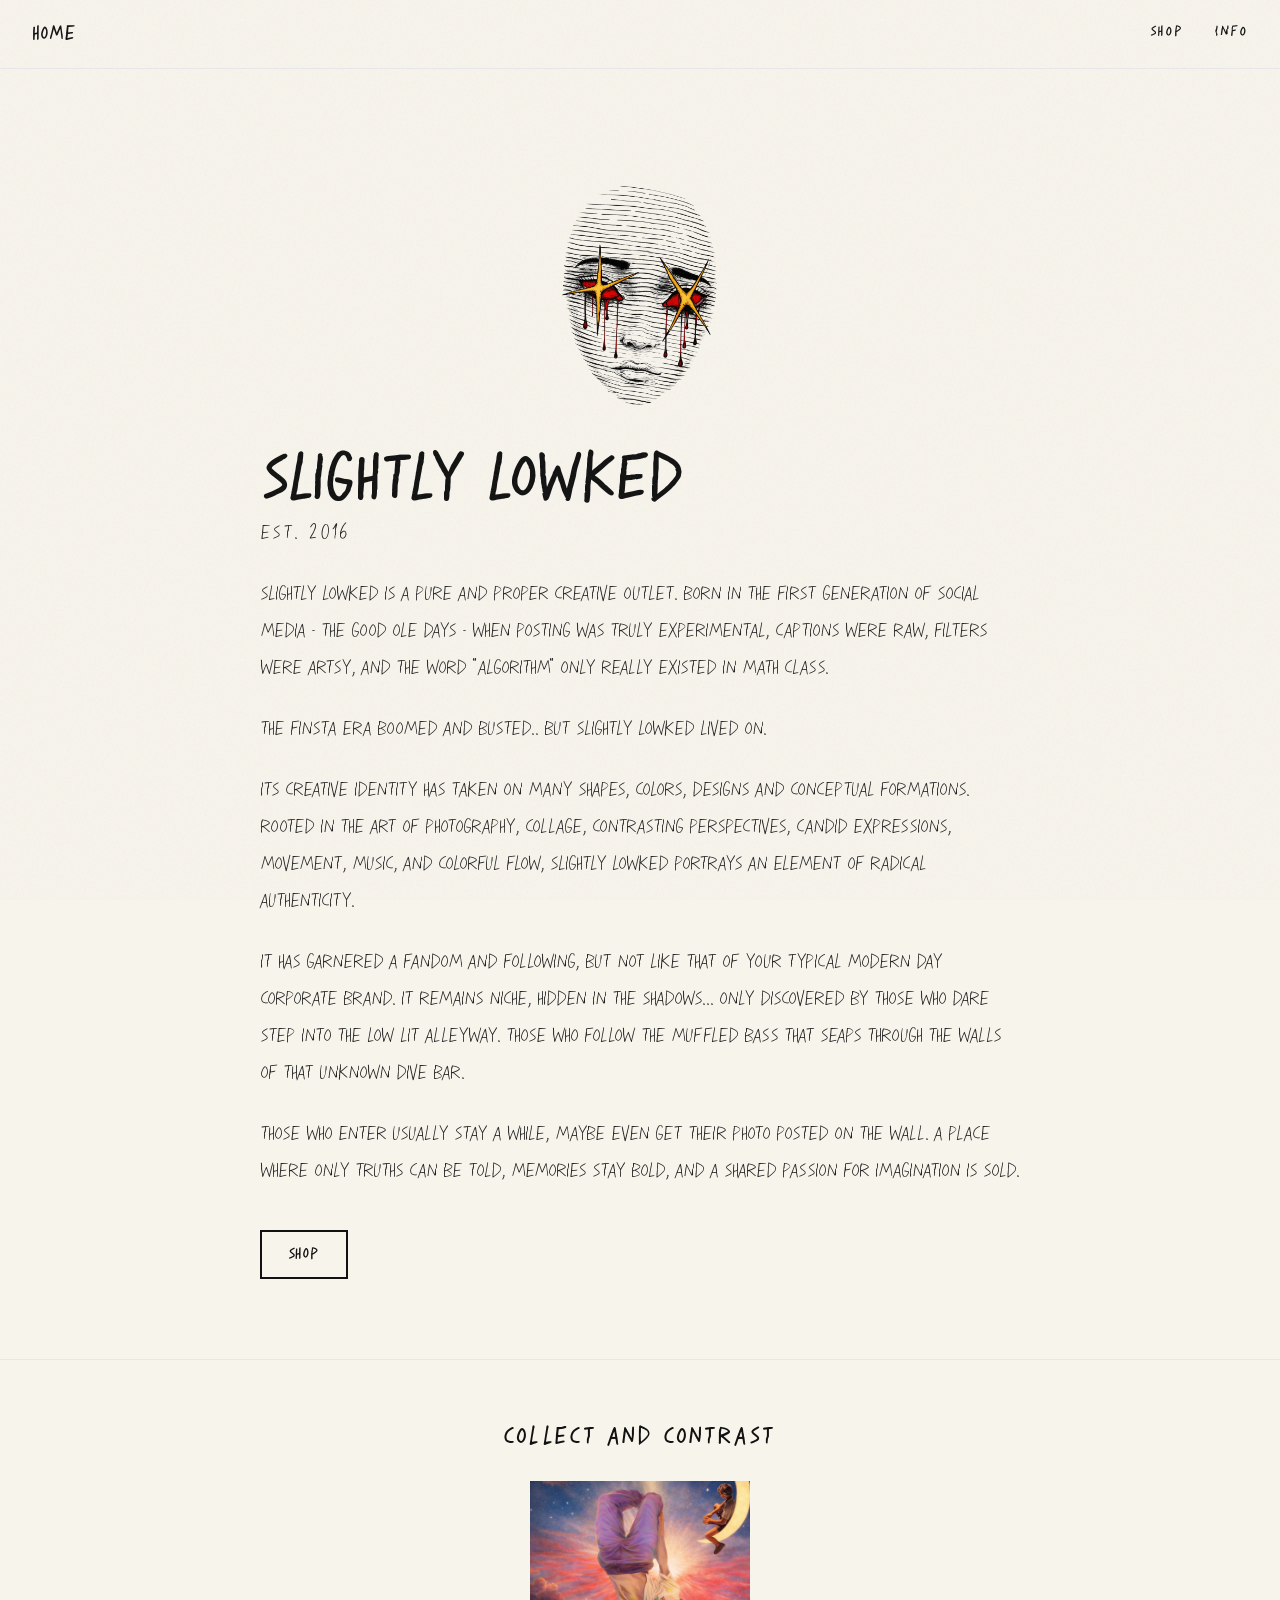
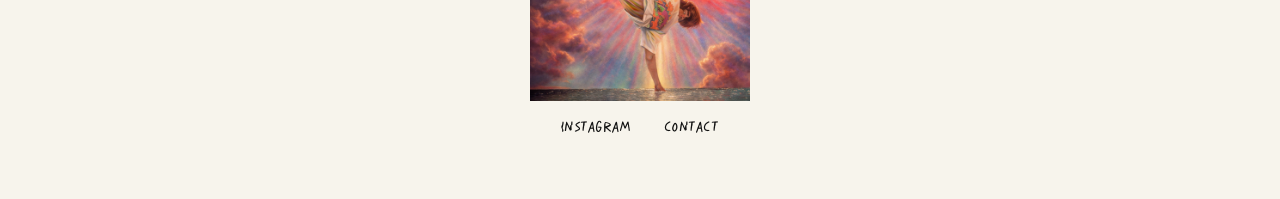
==== commit c71b68f7: "your message here" ====
--- a/about.html
+++ b/about.html
@@ -18,20 +18,44 @@
         </div>
     </nav>
 
-    <!-- Origin Story (text hidden, space preserved) -->
-    <section class="origin-brutal" aria-hidden="true">
-        <div class="origin-content origin-content--empty">
-            <h2>ORIGIN</h2>
-            <p>Creativity seeps through the cracks, as ideas flicker and flame</p>
-            <p>Purpose puddles in the mud, flowing steady through the brain</p>
-            <p>Bold expression meets subtle grace — present, yet unseen<br>We find a path and trek along, stumble up the stream</p>
-        </div>
-    </section>
+    <main class="about-editorial">
+        <section class="about-editorial-inner">
+            <img src="images/Untitled design (2).png" alt="" class="about-top-graphic">
+            <div class="about-title-row">
+                <h1>SLIGHTLY LOWKED</h1>
+            </div>
+            <p class="about-kicker">EST. 2016</p>
+
+            <p>
+                Slightly Lowked is a pure and proper creative outlet. Born in the first generation of social media - the good ole days - when posting was truly experimental, captions were raw, filters were artsy, and the word "Algorithm" only really existed in math class.
+            </p>
+
+            <p>
+                The finsta era boomed and busted.. but Slightly Lowked lived on.
+            </p>
+
+            <p>
+                Its Creative identity has taken on many shapes, colors, designs and conceptual formations. Rooted in the art of photography, collage, contrasting perspectives, candid expressions, movement, music, and colorful flow, Slightly Lowked portrays an element of Radical authenticity.
+            </p>
+
+            <p>
+                It has garnered a fandom and following, but not like that of your typical modern day corporate brand. It remains niche, hidden in the shadows... Only discovered by those who dare step into the low lit alleyway. Those who follow the muffled bass that seaps through the walls of that unknown dive bar.
+            </p>
+
+            <p>
+                Those who enter usually stay a while, maybe even get their photo posted on the wall. A place where only truths can be told, memories stay bold, and a shared passion for imagination is sold.
+            </p>
+
+            <a href="shop.html" class="about-shop-btn">SHOP</a>
+
+        </section>
+    </main>
 
     <!-- Footer -->
     <footer class="footer-brutal">
         <div class="footer-brutal-content">
             <p>COLLECT AND CONTRAST</p>
+            <img src="images/lowked_graphic2.png" alt="" class="about-footer-graphic">
             <div class="footer-links-brutal">
                 <a href="https://www.instagram.com/slightly_lowked__/" target="_blank" rel="noopener noreferrer">INSTAGRAM</a>
                 <a href="#">CONTACT</a>
--- a/style.css
+++ b/style.css
@@ -1,5 +1,11 @@
-/* Handwritten font from Google Fonts */
-@import url('https://fonts.googleapis.com/css2?family=Indie+Flower&display=swap');
+/* Custom font */
+@font-face {
+    font-family: 'TAYWalkout';
+    src: url("fonts/TAYWalkout.woff2") format("woff2");
+    font-weight: 400;
+    font-style: normal;
+    font-display: swap;
+}
 
 /* BRUTAL RESET */
 * {
@@ -21,7 +27,7 @@
 }
 
 body {
-    font-family: 'Indie Flower', cursive;
+    font-family: 'TAYWalkout', cursive;
     background: var(--black);
     color: var(--off-white);
     overflow-x: hidden;
@@ -153,6 +159,14 @@
     position: relative;
     z-index: 1;
     padding: 2rem;
+}
+
+.hero-logo-link {
+    display: block;
+    width: 100%;
+    max-width: 800px;
+    text-decoration: none;
+    color: inherit;
 }
 
 .logo-massive {
@@ -419,6 +433,11 @@
     height: 80%;
 }
 
+/* Keep featured SUNSET RATS card text/price fully visible */
+.sunset-feature-card .product-placeholder.tall {
+    height: 72%;
+}
+
 .product-placeholder img,
 .product-placeholder-large img {
     width: 100%;
@@ -632,7 +651,7 @@
     background: var(--dark-gray);
     border: 2px solid var(--mid-gray);
     color: var(--light-gray);
-    font-family: 'Indie Flower', cursive;
+    font-family: 'TAYWalkout', cursive;
     font-size: 0.85rem;
     font-weight: 700;
     letter-spacing: 0.15em;
@@ -680,28 +699,117 @@
 
 /* About page full-page background: full brightness, full image visible */
 body.about-page {
-    background-color: var(--black);
-    background-image: url("images/SLIGHTLY LOWKED (5).png");
-    background-size: contain;
-    background-position: center;
-    background-repeat: no-repeat;
-    background-attachment: fixed;
+    background: #f7f4ec;
+    color: #111;
     min-height: 100svh;
 }
 
 @media (max-width: 768px) {
     body.about-page {
-        /* iOS/Android often crop fixed backgrounds before first repaint */
-        background-attachment: scroll;
-        background-size: 100% auto;
-        background-position: center top;
-    }
-}
-
-/* Let the body background show through hero and origin only; footer stays solid */
-body.about-page .about-hero-brutal,
-body.about-page .origin-brutal {
-    background: transparent;
+        min-height: 100vh;
+    }
+}
+
+/* About page chrome */
+body.about-page .nav-brutal {
+    background: #f7f4ec;
+    border-bottom: 1px solid #e8e8e8;
+    backdrop-filter: none;
+}
+
+body.about-page .nav-brutal a,
+body.about-page .footer-brutal a {
+    color: #111;
+}
+
+body.about-page .footer-brutal {
+    background: #f7f4ec;
+    border-top: 1px solid #e8e8e8;
+}
+
+body.about-page .footer-brutal-content p {
+    color: #111;
+}
+
+/* Editorial about layout */
+.about-editorial {
+    padding: 9rem 2rem 5rem;
+}
+
+.about-editorial-inner {
+    max-width: 760px;
+    margin: 0 auto;
+}
+
+.about-top-graphic {
+    display: block;
+    width: clamp(120px, 18vw, 220px);
+    height: auto;
+    margin: 0 auto 0.6rem;
+    object-fit: contain;
+}
+
+.about-title-row {
+    display: block;
+    margin-bottom: 0.05rem;
+}
+
+.about-kicker {
+    font-size: 0.95rem;
+    letter-spacing: 0.14em;
+    margin-bottom: 1.5rem;
+    color: #4a4a4a;
+}
+
+.about-editorial h1 {
+    font-size: clamp(2.2rem, 6vw, 4rem);
+    line-height: 1.05;
+    letter-spacing: 0.04em;
+    margin-bottom: 0;
+    color: #111;
+}
+
+.about-editorial p {
+    font-size: clamp(1.05rem, 2.5vw, 1.25rem);
+    line-height: 1.85;
+    margin-bottom: 1.5rem;
+    color: #222;
+}
+
+.about-editorial .about-contact {
+    margin-top: 2.2rem;
+    color: #444;
+}
+
+.about-editorial .about-contact a {
+    color: #111;
+    text-decoration: underline;
+    text-underline-offset: 3px;
+}
+
+.about-shop-btn {
+    display: inline-block;
+    margin-top: 1rem;
+    padding: 0.9rem 1.6rem;
+    border: 2px solid #111;
+    color: #111;
+    text-decoration: none;
+    letter-spacing: 0.1em;
+    font-weight: 700;
+    transition: all 0.2s ease;
+}
+
+.about-shop-btn:hover {
+    background: #111;
+    color: #f7f4ec;
+}
+
+.about-footer-graphic {
+    display: block;
+    width: clamp(120px, 18vw, 220px);
+    height: auto;
+    margin: 0 auto 1.2rem;
+    object-fit: contain;
 }
 
 /* ABOUT PAGE STYLES */
@@ -956,8 +1064,47 @@
     overflow: hidden;
 }
 
+.sl-tee-carousel {
+    position: relative;
+}
+
+.carousel-dots {
+    position: absolute;
+    bottom: 1rem;
+    left: 50%;
+    transform: translateX(-50%);
+    display: flex;
+    gap: 0.45rem;
+    z-index: 3;
+}
+
+.carousel-dot {
+    width: 0.55rem;
+    height: 0.55rem;
+    border-radius: 50%;
+    background: rgba(255, 255, 255, 0.45);
+    border: 1px solid rgba(10, 10, 10, 0.4);
+}
+
+.carousel-dot.active {
+    background: #fff;
+}
+
+.carousel-hint {
+    margin-top: 0.75rem;
+    text-align: center;
+    font-size: 0.85rem;
+    letter-spacing: 0.08em;
+    color: var(--light-gray);
+    transition: opacity 0.25s ease;
+}
+
+.carousel-hint.is-hidden {
+    opacity: 0;
+}
+
 .product-placeholder-large.light-bg {
-    background: #fff;
+    background: var(--acid);
 }
 
 .product-placeholder-large .placeholder-shape {
@@ -1040,7 +1187,7 @@
     background: var(--dark-gray);
     border: 2px solid var(--mid-gray);
     color: var(--light-gray);
-    font-family: 'Indie Flower', cursive;
+    font-family: 'TAYWalkout', cursive;
     font-weight: 700;
     font-size: 1rem;
     cursor: pointer;
@@ -1052,7 +1199,7 @@
     background: var(--dark-gray);
     border: 2px solid var(--mid-gray);
     color: var(--light-gray);
-    font-family: 'Indie Flower', cursive;
+    font-family: 'TAYWalkout', cursive;
     font-weight: 700;
     font-size: 1rem;
     cursor: pointer;
@@ -1079,7 +1226,7 @@
     background: var(--black);
     border: 3px solid var(--acid);
     color: var(--acid);
-    font-family: 'Indie Flower', cursive;
+    font-family: 'TAYWalkout', cursive;
     font-size: 1.2rem;
     font-weight: 900;
     letter-spacing: 0.15em;
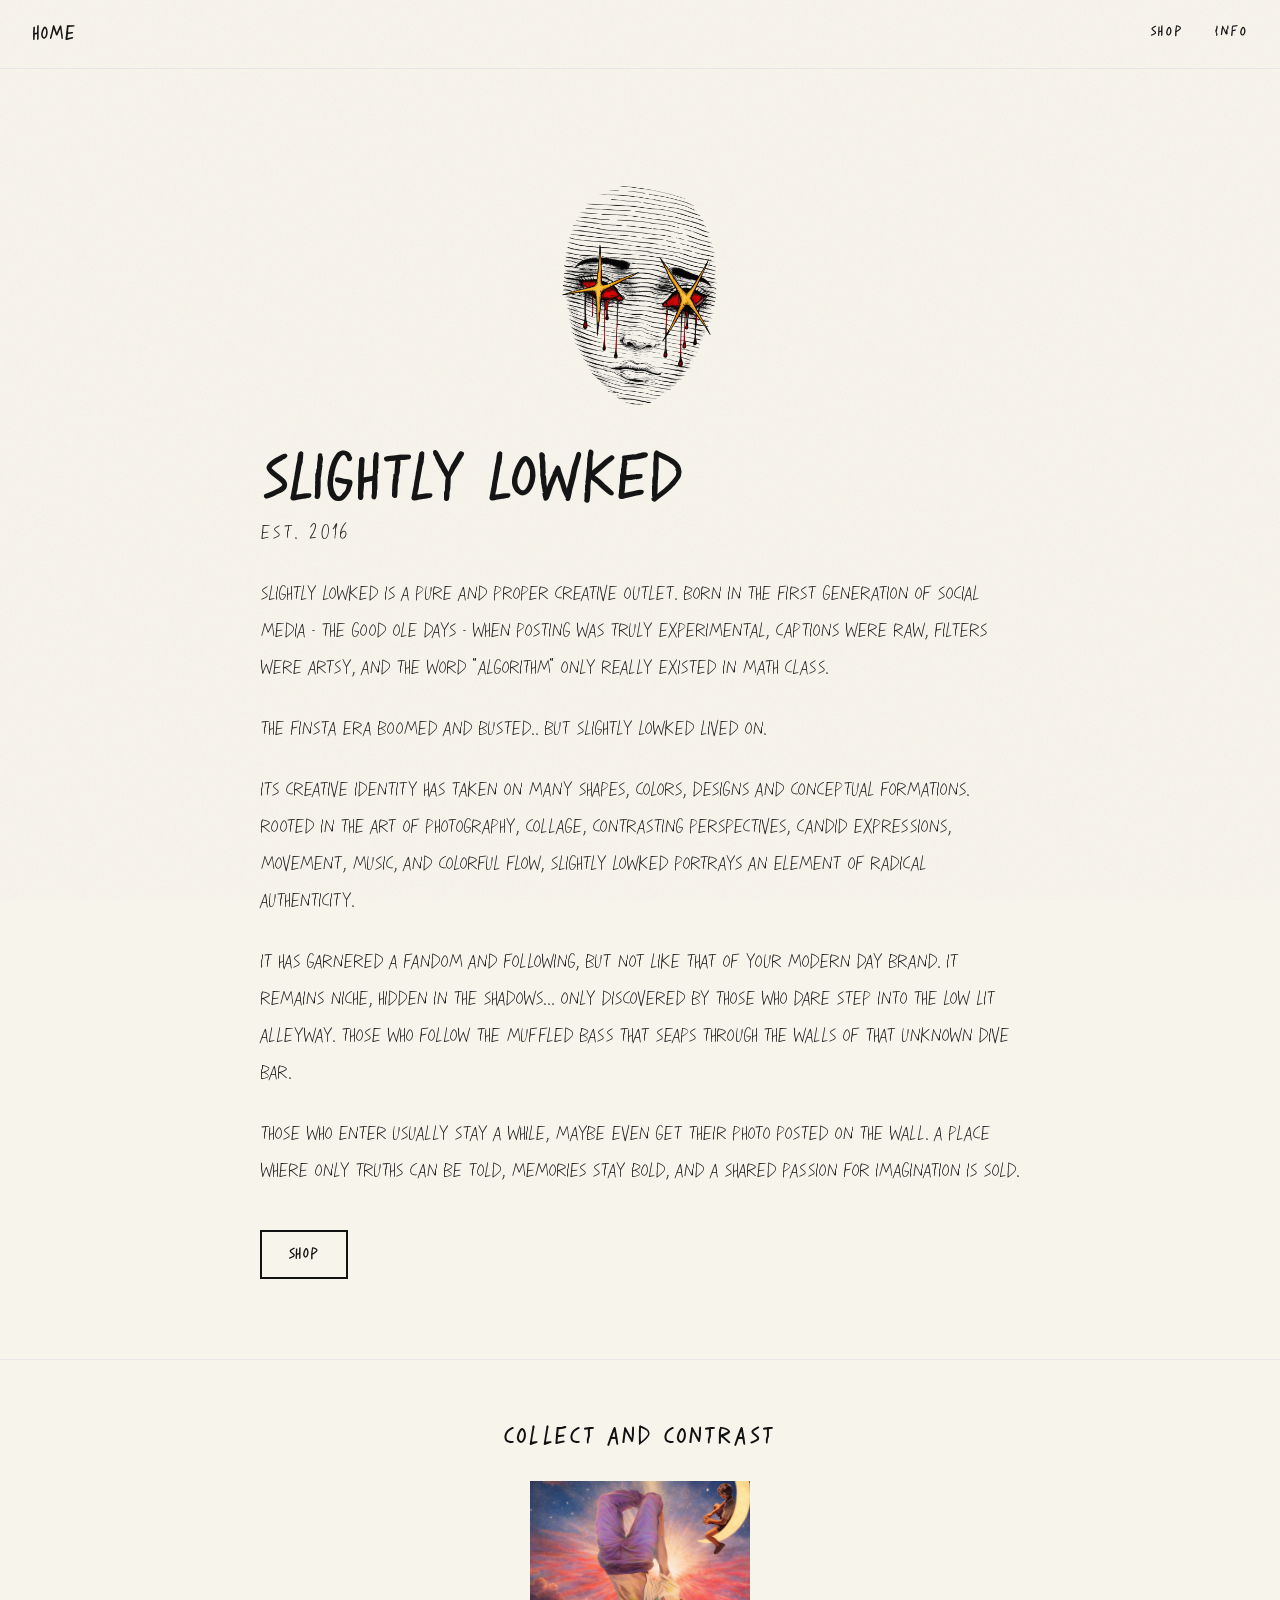
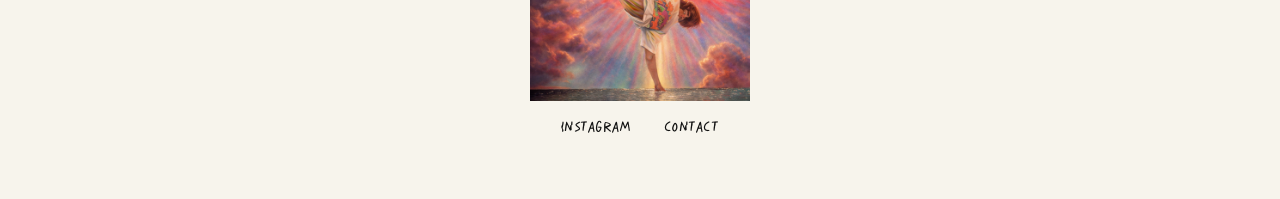
==== commit 57a86af3: "your message here" ====
--- a/about.html
+++ b/about.html
@@ -39,7 +39,7 @@
             </p>
 
             <p>
-                It has garnered a fandom and following, but not like that of your typical modern day corporate brand. It remains niche, hidden in the shadows... Only discovered by those who dare step into the low lit alleyway. Those who follow the muffled bass that seaps through the walls of that unknown dive bar.
+                It has garnered a fandom and following, but not like that of your modern day brand. It remains niche, hidden in the shadows... Only discovered by those who dare step into the low lit alleyway. Those who follow the muffled bass that seaps through the walls of that unknown dive bar.
             </p>
 
             <p>
--- a/style.css
+++ b/style.css
@@ -394,6 +394,54 @@
     font-weight: 900;
     text-transform: uppercase;
     color: var(--off-white);
+}
+
+.shop-landing-grid {
+    display: grid;
+    grid-template-columns: 1fr;
+    max-width: 520px;
+    margin: 0 auto;
+    gap: 2rem;
+}
+
+.shop-category-card {
+    min-height: 380px;
+}
+
+.shop-category-placeholder {
+    height: 78%;
+}
+
+.shop-category-preview {
+    width: 100%;
+    height: 100%;
+    object-fit: contain;
+    object-position: center;
+    display: block;
+}
+
+.shop-category-meta {
+    font-size: 0.85rem;
+    letter-spacing: 0.12em;
+    color: var(--light-gray);
+    font-weight: 700;
+}
+
+.tees-back {
+    text-align: center;
+    margin-bottom: 1rem;
+}
+
+.tees-back a {
+    color: var(--light-gray);
+    text-decoration: none;
+    letter-spacing: 0.12em;
+    font-size: 0.9rem;
+    font-weight: 700;
+}
+
+.tees-back a:hover {
+    color: var(--acid);
 }
 
 .grid-broken {
